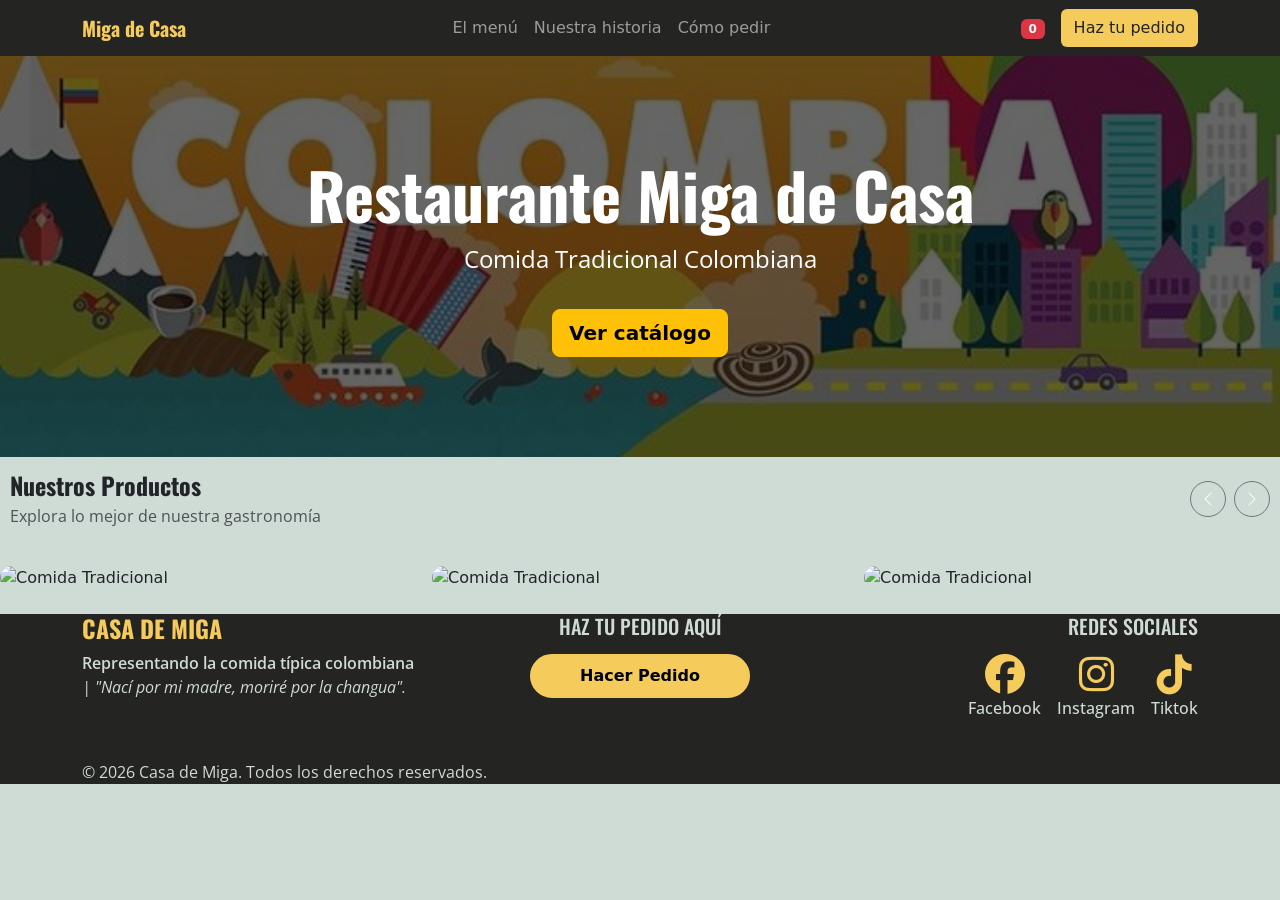
==== HTML/index.html @ 8829f03d "Nav Bar en Index" ====
<!doctype html>
<html lang="es">

<head>
  <meta charset="UTF-8" />
  <meta name="viewport" content="width=device-width, initial-scale=1.0" />
  <title>Inicio</title>
  <link rel="preconnect" href="https://fonts.googleapis.com" />
  <link rel="preconnect" href="https://fonts.gstatic.com" crossorigin />
  <link
    href="https://fonts.googleapis.com/css2?family=Open+Sans:ital,wght@0,300..800;1,300..800&family=Oswald:wght@200..700&display=swap"
    rel="stylesheet" />
  <link href="https://cdn.jsdelivr.net/npm/bootstrap@5.3.8/dist/css/bootstrap.min.css" rel="stylesheet"
    integrity="sha384-sRIl4kxILFvY47J16cr9ZwB07vP4J8+LH7qKQnuqkuIAvNWLzeN8tE5YBujZqJLB" crossorigin="anonymous" />
  <link rel="stylesheet" href="../CSS/styles.css" />
  <link rel="stylesheet" href="https://cdnjs.cloudflare.com/ajax/libs/font-awesome/6.5.1/css/all.min.css" />
</head>

<body>

  <nav class="navbar navbar-expand-lg navbar-dark" style="background-color: var(--primary);">
    <div class="container">

      <!-- LOGO: nombre de la tienda, lleva a la página de inicio -->
      <a class="navbar-brand fw-bold" href="index.html" style="font-family: var(--font-title); color: var(--accent);">
        Miga de Casa
      </a>

      <!-- BOTÓN abre o cierra el menú -->
      <button class="navbar-toggler" type="button" data-bs-toggle="collapse" data-bs-target="#menuPrincipal"
        aria-controls="menuPrincipal" aria-expanded="false" aria-label="Abrir menú">
        <span class="navbar-toggler-icon"></span>
      </button>

      <!-- MENÚ: el id debe coincidir con data-bs-target del botón -->
      <div class="collapse navbar-collapse" id="menuPrincipal">

        <!-- Enlaces a las páginas del sitio -->
        <ul class="navbar-nav mx-auto">
          <li class="nav-item"><a class="nav-link text-nowrap" href="catalogo.html">El menú</a></li>
          <li class="nav-item"><a class="nav-link text-nowrap" href="sobre_nosotros.html">Nuestra historia</a></li>
          <li class="nav-item"><a class="nav-link text-nowrap" href="contacto.html">Cómo pedir</a></li>
        </ul>

        <!-- CARRITO: ícono con contador de productos -->
        <a href="#carrito" class="nav-link position-relative">
          <i class="bi bi-cart3"></i>
          <span id="contadorCarrito" class="badge bg-danger">0</span>
        </a>

        <!-- BOTÓN PRINCIPAL: lleva al catálogo para pedir -->
        <a href="catalogo.html" class="btn text-nowrap ms-lg-3"
          style="background-color: var(--accent); color: var(--primary);">
          Haz tu pedido
        </a>

      </div>
    </div>
  </nav>

  <!-- BANNER INICIO -->
  <div class="hero-banner text-center">
    <div class="container">
      <h1 class="display-3 fw-bold">Restaurante Miga de Casa</h1>
      <p class="fs-4">Comida Tradicional Colombiana</p>
      <button class="btn btn-warning btn-lg mt-3 fw-semibold">Ver catálogo</button>
    </div>
  </div>
  <div>
    <!-- Abaajo del Banner / Carrusel de Productos -->
    <div id="carouselProductos" class="carousel slide mb-4" data-bs-ride="carousel">

      <!-- Encabezado con Título y Botones de Control -->
      <div class="info-prev mb-4 d-flex justify-content-between align-items-center">
        <div>
          <h4 class="fw-bold mb-1">Nuestros Productos</h4>
          <p class="text-muted mb-0">Explora lo mejor de nuestra gastronomía</p>
        </div>

        <!-- Controles del Carrusel -->
        <div class="d-flex gap-2">
          <button
            class="btn btn-outline-secondary btn-sm rounded-circle d-flex align-items-center justify-content-center"
            type="button" data-bs-target="#carouselProductos" data-bs-slide="prev" style="width: 36px; height: 36px;">
            <span class="carousel-control-prev-icon d-inline-block" style="width: 1rem; height: 1rem;"
              aria-hidden="true"></span>
            <span class="visually-hidden">Anterior</span>
          </button>
          <button
            class="btn btn-outline-secondary btn-sm rounded-circle d-flex align-items-center justify-content-center"
            type="button" data-bs-target="#carouselProductos" data-bs-slide="next" style="width: 36px; height: 36px;">
            <span class="carousel-control-next-icon d-inline-block" style="width: 1rem; height: 1rem;"
              aria-hidden="true"></span>
            <span class="visually-hidden">Siguiente</span>
          </button>
        </div>
      </div>

      <!-- Diapositivas del Carrusel -->
      <div class="carousel-inner">
        <!-- DIAPOSITIVA 1 (Tus 3 imágenes en fila) -->
        <div class="carousel-item active">
          <div class="row g-3">
            <div class="col-12 col-md-4">
              <img src="https://i.pinimg.com/1200x/7c/d2/1a/7cd21a7cf9b8e4e8664459e4ea5501f2.jpg"
                class="img-fluid rounded-4 object-fit-cover w-100" style="height: 250px;" alt="Comida Tradicional">
            </div>
            <div class="col-12 col-md-4">
              <img src="https://i.pinimg.com/736x/12/fe/02/12fe024ef49506d1e2f571867372f036.jpg"
                class="img-fluid rounded-4 object-fit-cover w-100" style="height: 250px;" alt="Comida Tradicional">
            </div>
            <div class="col-12 col-md-4">
              <img src="https://i.pinimg.com/736x/f6/c7/f5/f6c7f5e4e897ce2d7b114977f945e8fa.jpg"
                class="img-fluid rounded-4 object-fit-cover w-100" style="height: 250px;" alt="Comida Tradicional">
            </div>
          </div>
        </div>

        <!-- DIAPOSITIVA 2 (Agrega aquí más imágenes si lo deseas) -->
        <div class="carousel-item">
          <div class="row g-3">
            <div class="col-12 col-md-4">
              <img src="https://i.pinimg.com/736x/f6/c7/f5/f6c7f5e4e897ce2d7b114977f945e8fa.jpg"
                class="img-fluid rounded-4 object-fit-cover w-100" style="height: 250px;" alt="Comida Tradicional">
            </div>
            <div class="col-12 col-md-4">
              <img src="https://i.pinimg.com/1200x/7c/d2/1a/7cd21a7cf9b8e4e8664459e4ea5501f2.jpg"
                class="img-fluid rounded-4 object-fit-cover w-100" style="height: 250px;" alt="Comida Tradicional">
            </div>
            <div class="col-12 col-md-4">
              <img src="https://i.pinimg.com/736x/12/fe/02/12fe024ef49506d1e2f571867372f036.jpg"
                class="img-fluid rounded-4 object-fit-cover w-100" style="height: 250px;" alt="Comida Tradicional">
            </div>
          </div>
        </div>

      </div>
    </div>
    <!--Footer-->
    <footer>
      <div class="container mt-4">
        <!--Marca info-->
        <div class="row">
          <div class="col-12 col-md-4 mb-3 mb-md-0">
            <a href="/HTML/index.html" class="text-decoration-none d-inline-block">
              <h4 class="fw-bolder accent">CASA DE MIGA</h4>
            </a>
            <p class="mb-0 fw-semibold">
              Representando la comida típica colombiana
            </p>
            <p><i>| "Nací por mi madre, moriré por la changua".</i></p>
          </div>
          <!--CTA-->
          <div class="col-12 col-md-4 d-flex flex-column align-items-center gap-3 mb-2">
            <h5 class="text-center mb-0">HAZ TU PEDIDO AQUÍ</h5>
            <a href="/HTML/catalogo.html" class="btn btn-primary rounded-5 accent-container fw-bolder px-5 py-2">
              Hacer Pedido
            </a>
          </div>
          <!--Redes-->
          <div class="col-12 col-md-4 d-flex flex-column align-items-start align-items-md-end gap-2">
            <h5>REDES SOCIALES</h5>
            <ul class="list-unstyled d-flex justify-content-md-end gap-3 m-0">
              <li class="text-center">
                <a href="https://www.facebook.com/" class="text-decoration-none d-inline-block">
                  <i class="fa-brands fa-facebook fs-1 accent"></i>
                  <p class="fw-medium">Facebook</p>
                </a>
              </li>
              <li class="text-center">
                <a href="https://www.instagram.com/" class="text-decoration-none d-inline-block">
                  <i class="fa-brands fa-instagram fs-1 accent"></i>
                  <p class="fw-medium">Instagram</p>
                </a>
              </li>
              <li class="text-center">
                <a href="https://www.tiktok.com/" class="text-decoration-none d-inline-block">
                  <i class="fa-brands fa-tiktok fs-1 accent"></i>
                  <p class="fw-medium">Tiktok</p>
                </a>
              </li>
            </ul>
          </div>
        </div>
      </div>
      <!--Copy-->
      <div class="container mt-4 mb-2">
        <div class="row">
          <div class="col-12 text-center text-md-start">
            <p class="mb-0">
              &copy; 2026 Casa de Miga. Todos los derechos reservados.
            </p>
          </div>
        </div>
      </div>
    </footer>

    <script src="https://cdn.jsdelivr.net/npm/bootstrap@5.3.8/dist/js/bootstrap.bundle.min.js"
      integrity="sha384-FKyoEForCGlyvwx9Hj09JcYn3nv7wiPVlz7YYwJrWVcXK/BmnVDxM+D2scQbITxI"
      crossorigin="anonymous"></script>
    <script src="../JS/app.js"></script>
</body>

</html>
---- CSS/styles.css ----
:root {
  --bg: #cfdbd5;
  --primary: #242423;
  --secundary: #333533;
  --accent: #f5cb5c;
  --font-title: "Oswald", sans-serif;
  --font-text: "Open Sans", sans-serif;
}

body {
  background-color: var(--bg);
  box-sizing: border-box;
  padding: 0;
  margin: 0;
}

p {
  font-family: var(--font-text);
}

h1,
h2,
h3,
h4,
h5,
h6 {
  font-family: var(--font-title);
}

/*INDEX*/
/*banner-hero*/
.hero-banner {
    background: linear-gradient(rgba(0, 0, 0, 0.6), rgba(0, 0, 0, 0.6)), 
                url('../ASSETS/IMG/COLOMBIA.jpg') center/cover no-repeat;
    color: white;
    padding: 100px 0;
  }

  /*Abajo del banner*/

  .info-prev{
    display: flex;
    justify-content: center;
    align-items: center;
    padding: 14px 10px;
  }

footer {
  background-color: var(--primary);
}

footer p,
footer h4,
footer h5 {
  color: var(--bg);
}

.accent {
  color: var(--accent);
}

.btn-primary {
  background-color: var(--accent);
  border: solid 2px var(--accent);
  color: #000000; /* Asumiendo que tu acento es amarillo, el texto negro da contraste */
  transition: all 0.3s ease;
}

.btn-primary:hover {
  background-color: transparent; 
  border-color: var(--accent); 
  color: var(--accent); 
}

footer a {
  transition: all 0.3s ease;
}

footer a:hover {
  transform: scale(1.15);
}

footer a:hover p {
  color: var(--accent);
}

footer h5 {
  transition: all 0.3s ease;
}
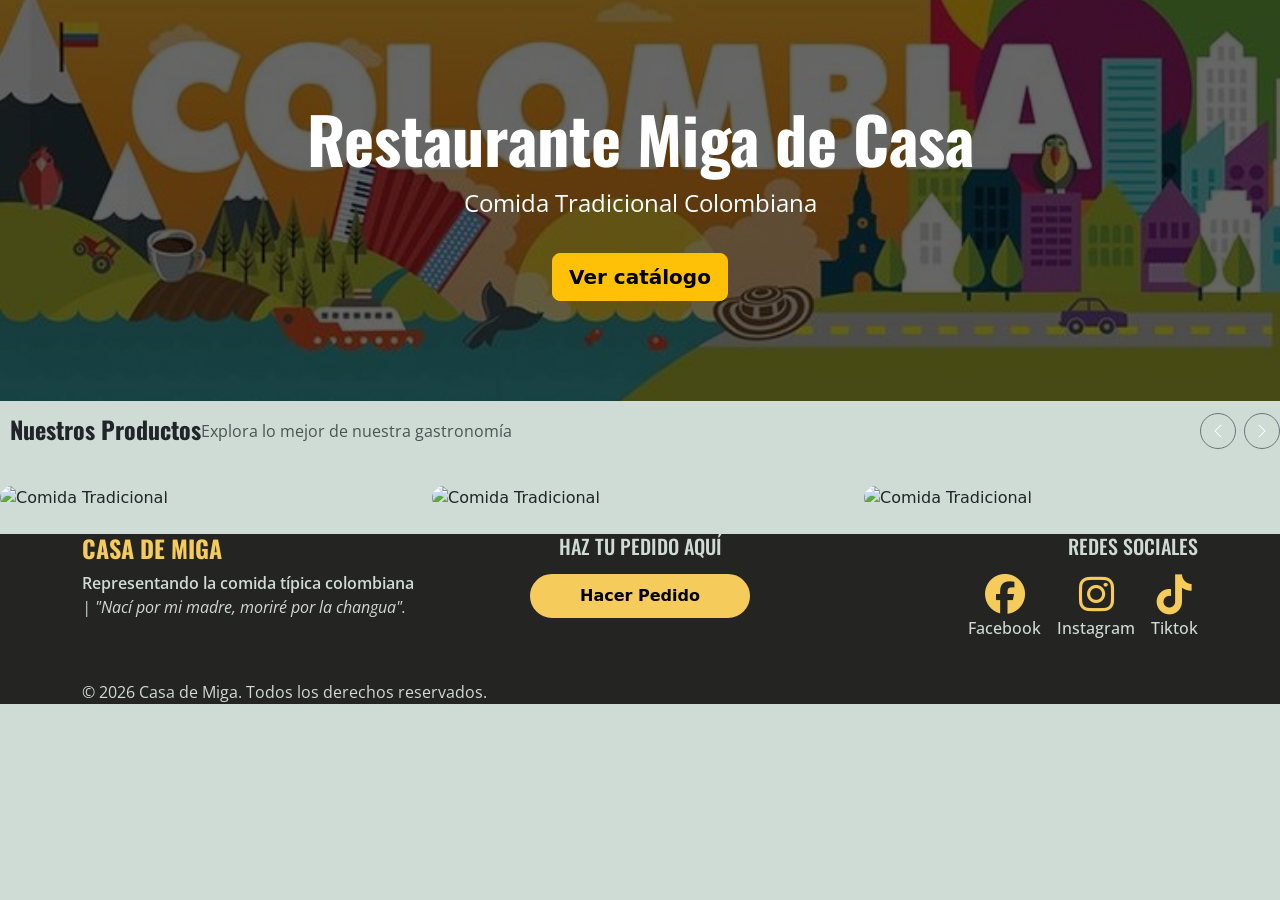
==== commit 77bf9cf3: "Cambios en el carrousel" ====
--- a/HTML/index.html
+++ b/HTML/index.html
@@ -18,61 +18,22 @@
 
 <body>
 
-  <nav class="navbar navbar-expand-lg navbar-dark" style="background-color: var(--primary);">
-    <div class="container">
 
-      <!-- LOGO: nombre de la tienda, lleva a la página de inicio -->
-      <a class="navbar-brand fw-bold" href="index.html" style="font-family: var(--font-title); color: var(--accent);">
-        Miga de Casa
-      </a>
-
-      <!-- BOTÓN abre o cierra el menú -->
-      <button class="navbar-toggler" type="button" data-bs-toggle="collapse" data-bs-target="#menuPrincipal"
-        aria-controls="menuPrincipal" aria-expanded="false" aria-label="Abrir menú">
-        <span class="navbar-toggler-icon"></span>
-      </button>
-
-      <!-- MENÚ: el id debe coincidir con data-bs-target del botón -->
-      <div class="collapse navbar-collapse" id="menuPrincipal">
-
-        <!-- Enlaces a las páginas del sitio -->
-        <ul class="navbar-nav mx-auto">
-          <li class="nav-item"><a class="nav-link text-nowrap" href="catalogo.html">El menú</a></li>
-          <li class="nav-item"><a class="nav-link text-nowrap" href="sobre_nosotros.html">Nuestra historia</a></li>
-          <li class="nav-item"><a class="nav-link text-nowrap" href="contacto.html">Cómo pedir</a></li>
-        </ul>
-
-        <!-- CARRITO: ícono con contador de productos -->
-        <a href="#carrito" class="nav-link position-relative">
-          <i class="bi bi-cart3"></i>
-          <span id="contadorCarrito" class="badge bg-danger">0</span>
-        </a>
-
-        <!-- BOTÓN PRINCIPAL: lleva al catálogo para pedir -->
-        <a href="catalogo.html" class="btn text-nowrap ms-lg-3"
-          style="background-color: var(--accent); color: var(--primary);">
-          Haz tu pedido
-        </a>
-
-      </div>
-    </div>
-  </nav>
 
   <!-- BANNER INICIO -->
   <div class="hero-banner text-center">
     <div class="container">
       <h1 class="display-3 fw-bold">Restaurante Miga de Casa</h1>
       <p class="fs-4">Comida Tradicional Colombiana</p>
-      <button class="btn btn-warning btn-lg mt-3 fw-semibold">Ver catálogo</button>
+      <a href="../HTML/catalogo.html"><button class="btn btn-warning btn-lg mt-3 fw-semibold">Ver catálogo</button></a>
     </div>
   </div>
   <div>
     <!-- Abaajo del Banner / Carrusel de Productos -->
     <div id="carouselProductos" class="carousel slide mb-4" data-bs-ride="carousel">
-
       <!-- Encabezado con Título y Botones de Control -->
-      <div class="info-prev mb-4 d-flex justify-content-between align-items-center">
-        <div>
+      <div class="mb-4 d-flex justify-content-between align-items-center">
+        <div class="info-prev">
           <h4 class="fw-bold mb-1">Nuestros Productos</h4>
           <p class="text-muted mb-0">Explora lo mejor de nuestra gastronomía</p>
         </div>
@@ -98,7 +59,7 @@
 
       <!-- Diapositivas del Carrusel -->
       <div class="carousel-inner">
-        <!-- DIAPOSITIVA 1 (Tus 3 imágenes en fila) -->
+        <!-- DIAPOSITIVA 1 -->
         <div class="carousel-item active">
           <div class="row g-3">
             <div class="col-12 col-md-4">
@@ -116,19 +77,19 @@
           </div>
         </div>
 
-        <!-- DIAPOSITIVA 2 (Agrega aquí más imágenes si lo deseas) -->
+        <!-- DIAPOSITIVA 2 -->
         <div class="carousel-item">
           <div class="row g-3">
             <div class="col-12 col-md-4">
-              <img src="https://i.pinimg.com/736x/f6/c7/f5/f6c7f5e4e897ce2d7b114977f945e8fa.jpg"
+              <img src="https://i.pinimg.com/736x/8c/df/73/8cdf738210b2f9b83adcfbd73cdb3d03.jpg"
                 class="img-fluid rounded-4 object-fit-cover w-100" style="height: 250px;" alt="Comida Tradicional">
             </div>
             <div class="col-12 col-md-4">
-              <img src="https://i.pinimg.com/1200x/7c/d2/1a/7cd21a7cf9b8e4e8664459e4ea5501f2.jpg"
+              <img src="https://i.pinimg.com/1200x/fd/3d/04/fd3d04b5fb0e3145aecb50171f872d9c.jpg"
                 class="img-fluid rounded-4 object-fit-cover w-100" style="height: 250px;" alt="Comida Tradicional">
             </div>
             <div class="col-12 col-md-4">
-              <img src="https://i.pinimg.com/736x/12/fe/02/12fe024ef49506d1e2f571867372f036.jpg"
+              <img src="https://i.pinimg.com/1200x/52/f0/4a/52f04a1ce1994f344f2093cbe9a18a43.jpg"
                 class="img-fluid rounded-4 object-fit-cover w-100" style="height: 250px;" alt="Comida Tradicional">
             </div>
           </div>
@@ -136,6 +97,7 @@
 
       </div>
     </div>
+
     <!--Footer-->
     <footer>
       <div class="container mt-4">
--- a/CSS/styles.css
+++ b/CSS/styles.css
@@ -30,20 +30,20 @@
 /*INDEX*/
 /*banner-hero*/
 .hero-banner {
-    background: linear-gradient(rgba(0, 0, 0, 0.6), rgba(0, 0, 0, 0.6)), 
-                url('../ASSETS/IMG/COLOMBIA.jpg') center/cover no-repeat;
-    color: white;
-    padding: 100px 0;
-  }
+  background: linear-gradient(rgba(0, 0, 0, 0.6), rgba(0, 0, 0, 0.6)),
+    url('../ASSETS/IMG/COLOMBIA.jpg') center/cover no-repeat;
+  color: white;
+  padding: 100px 0;
+}
 
-  /*Abajo del banner*/
+/*Abajo del banner*/
+.info-prev {
+  display: flex;
+  justify-content: center;
+  align-items: center;
+  padding: 14px 10px;
+}
 
-  .info-prev{
-    display: flex;
-    justify-content: center;
-    align-items: center;
-    padding: 14px 10px;
-  }
 
 footer {
   background-color: var(--primary);
@@ -62,14 +62,15 @@
 .btn-primary {
   background-color: var(--accent);
   border: solid 2px var(--accent);
-  color: #000000; /* Asumiendo que tu acento es amarillo, el texto negro da contraste */
+  color: #000000;
+  /* Asumiendo que tu acento es amarillo, el texto negro da contraste */
   transition: all 0.3s ease;
 }
 
 .btn-primary:hover {
-  background-color: transparent; 
-  border-color: var(--accent); 
-  color: var(--accent); 
+  background-color: transparent;
+  border-color: var(--accent);
+  color: var(--accent);
 }
 
 footer a {
@@ -86,5 +87,4 @@
 
 footer h5 {
   transition: all 0.3s ease;
-}
-
+}
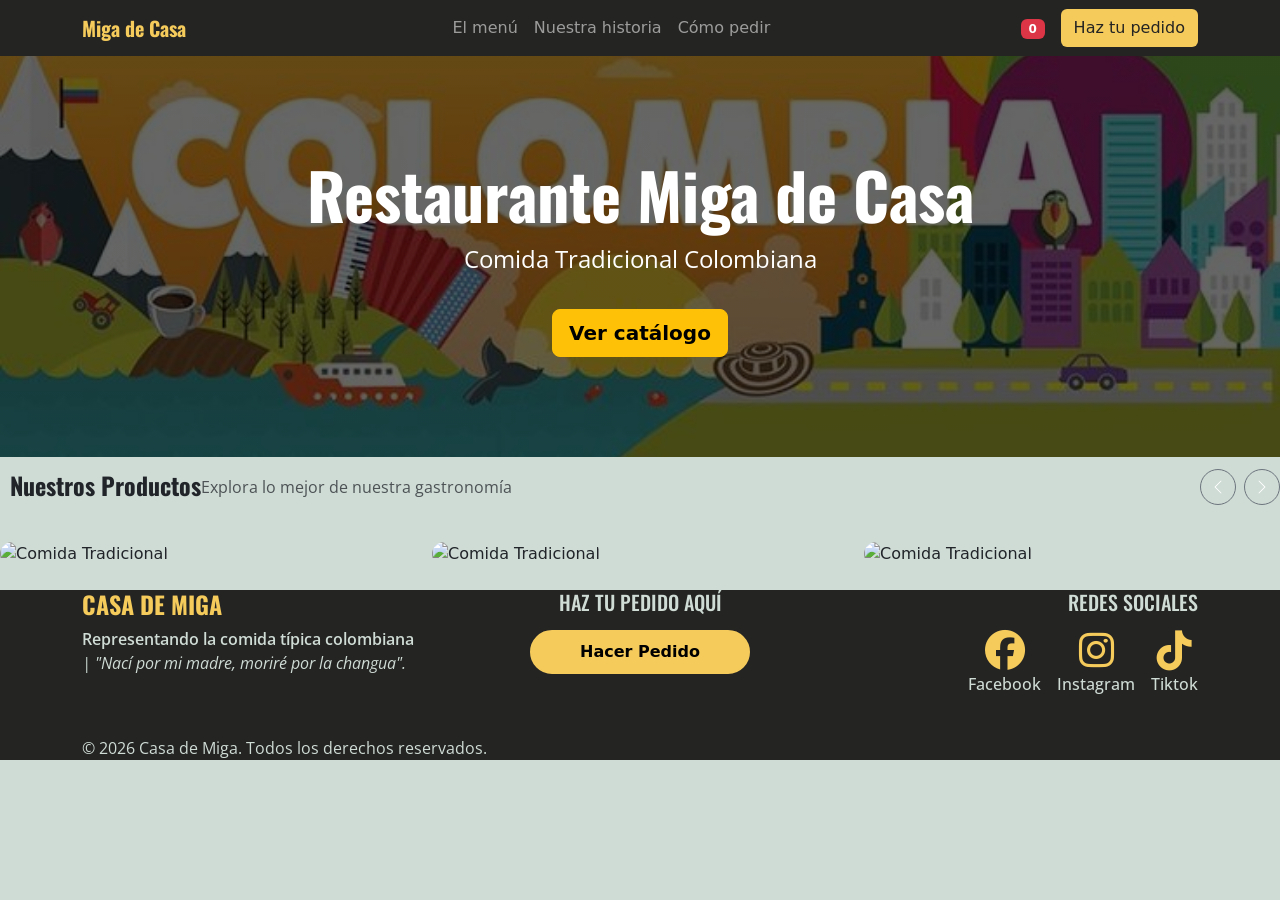
==== commit e73fe9b7: "Merge branch 'main' into Natalia" ====
--- a/HTML/index.html
+++ b/HTML/index.html
@@ -17,6 +17,47 @@
 </head>
 
 <body>
+
+  <nav class="navbar navbar-expand-lg navbar-dark" style="background-color: var(--primary);">
+    <div class="container">
+
+      <!-- LOGO: nombre de la tienda, lleva a la página de inicio -->
+      <a class="navbar-brand fw-bold" href="index.html" style="font-family: var(--font-title); color: var(--accent);">
+        Miga de Casa
+      </a>
+
+      <!-- BOTÓN abre o cierra el menú -->
+      <button class="navbar-toggler" type="button" data-bs-toggle="collapse" data-bs-target="#menuPrincipal"
+        aria-controls="menuPrincipal" aria-expanded="false" aria-label="Abrir menú">
+        <span class="navbar-toggler-icon"></span>
+      </button>
+
+      <!-- MENÚ: el id debe coincidir con data-bs-target del botón -->
+      <div class="collapse navbar-collapse" id="menuPrincipal">
+
+        <!-- Enlaces a las páginas del sitio -->
+        <ul class="navbar-nav mx-auto">
+          <li class="nav-item"><a class="nav-link text-nowrap" href="catalogo.html">El menú</a></li>
+          <li class="nav-item"><a class="nav-link text-nowrap" href="sobre_nosotros.html">Nuestra historia</a></li>
+          <li class="nav-item"><a class="nav-link text-nowrap" href="contacto.html">Cómo pedir</a></li>
+        </ul>
+
+        <!-- CARRITO: ícono con contador de productos -->
+        <a href="#carrito" class="nav-link position-relative">
+          <i class="bi bi-cart3"></i>
+          <span id="contadorCarrito" class="badge bg-danger">0</span>
+        </a>
+
+        <!-- BOTÓN PRINCIPAL: lleva al catálogo para pedir -->
+        <a href="catalogo.html" class="btn text-nowrap ms-lg-3"
+          style="background-color: var(--accent); color: var(--primary);">
+          Haz tu pedido
+        </a>
+
+      </div>
+    </div>
+  </nav>
+
 
 
 
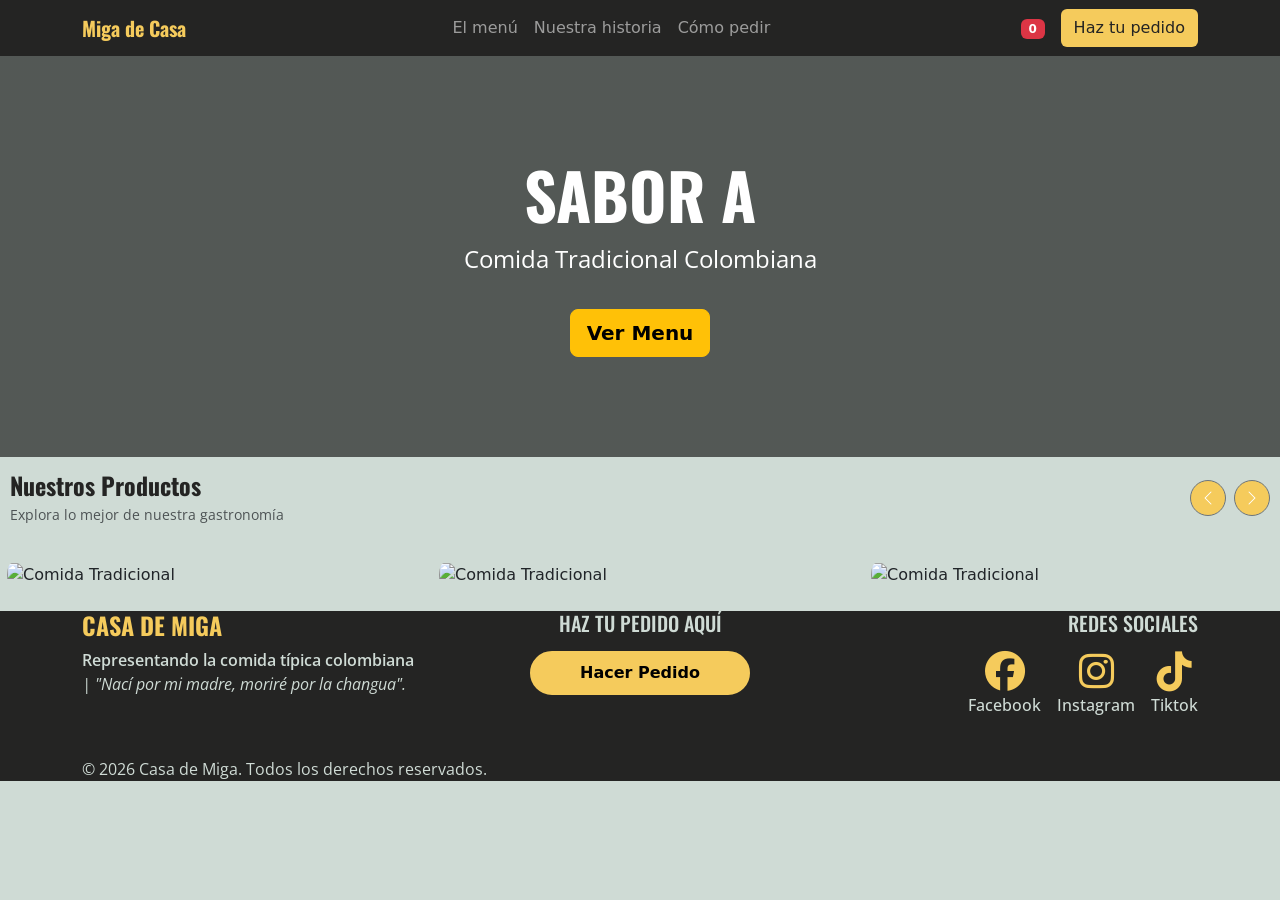
==== commit 45d53220: "Index terminado" ====
--- a/HTML/index.html
+++ b/HTML/index.html
@@ -58,150 +58,144 @@
     </div>
   </nav>
 
-
-
-
   <!-- BANNER INICIO -->
   <div class="hero-banner text-center">
     <div class="container">
-      <h1 class="display-3 fw-bold">Restaurante Miga de Casa</h1>
-      <p class="fs-4">Comida Tradicional Colombiana</p>
-      <a href="../HTML/catalogo.html"><button class="btn btn-warning btn-lg mt-3 fw-semibold">Ver catálogo</button></a>
+      <h1 class="display-3 fw-bold titulo-sabor">SABOR A</h1>
+      <p class="fs-4 subtitulo-sabor">Comida Tradicional Colombiana</p>
+      <a href="../HTML/catalogo.html"><button class="btn btn-warning btn-lg mt-3 fw-semibold">Ver Menu</button></a>
     </div>
   </div>
-  <div>
-    <!-- Abaajo del Banner / Carrusel de Productos -->
-    <div id="carouselProductos" class="carousel slide mb-4" data-bs-ride="carousel">
-      <!-- Encabezado con Título y Botones de Control -->
-      <div class="mb-4 d-flex justify-content-between align-items-center">
-        <div class="info-prev">
-          <h4 class="fw-bold mb-1">Nuestros Productos</h4>
-          <p class="text-muted mb-0">Explora lo mejor de nuestra gastronomía</p>
-        </div>
-
-        <!-- Controles del Carrusel -->
-        <div class="d-flex gap-2">
-          <button
-            class="btn btn-outline-secondary btn-sm rounded-circle d-flex align-items-center justify-content-center"
-            type="button" data-bs-target="#carouselProductos" data-bs-slide="prev" style="width: 36px; height: 36px;">
-            <span class="carousel-control-prev-icon d-inline-block" style="width: 1rem; height: 1rem;"
-              aria-hidden="true"></span>
-            <span class="visually-hidden">Anterior</span>
-          </button>
-          <button
-            class="btn btn-outline-secondary btn-sm rounded-circle d-flex align-items-center justify-content-center"
-            type="button" data-bs-target="#carouselProductos" data-bs-slide="next" style="width: 36px; height: 36px;">
-            <span class="carousel-control-next-icon d-inline-block" style="width: 1rem; height: 1rem;"
-              aria-hidden="true"></span>
-            <span class="visually-hidden">Siguiente</span>
-          </button>
-        </div>
-      </div>
-
-      <!-- Diapositivas del Carrusel -->
-      <div class="carousel-inner">
-        <!-- DIAPOSITIVA 1 -->
-        <div class="carousel-item active">
-          <div class="row g-3">
-            <div class="col-12 col-md-4">
-              <img src="https://i.pinimg.com/1200x/7c/d2/1a/7cd21a7cf9b8e4e8664459e4ea5501f2.jpg"
-                class="img-fluid rounded-4 object-fit-cover w-100" style="height: 250px;" alt="Comida Tradicional">
-            </div>
-            <div class="col-12 col-md-4">
-              <img src="https://i.pinimg.com/736x/12/fe/02/12fe024ef49506d1e2f571867372f036.jpg"
-                class="img-fluid rounded-4 object-fit-cover w-100" style="height: 250px;" alt="Comida Tradicional">
-            </div>
-            <div class="col-12 col-md-4">
-              <img src="https://i.pinimg.com/736x/f6/c7/f5/f6c7f5e4e897ce2d7b114977f945e8fa.jpg"
-                class="img-fluid rounded-4 object-fit-cover w-100" style="height: 250px;" alt="Comida Tradicional">
-            </div>
-          </div>
-        </div>
-
-        <!-- DIAPOSITIVA 2 -->
-        <div class="carousel-item">
-          <div class="row g-3">
-            <div class="col-12 col-md-4">
-              <img src="https://i.pinimg.com/736x/8c/df/73/8cdf738210b2f9b83adcfbd73cdb3d03.jpg"
-                class="img-fluid rounded-4 object-fit-cover w-100" style="height: 250px;" alt="Comida Tradicional">
-            </div>
-            <div class="col-12 col-md-4">
-              <img src="https://i.pinimg.com/1200x/fd/3d/04/fd3d04b5fb0e3145aecb50171f872d9c.jpg"
-                class="img-fluid rounded-4 object-fit-cover w-100" style="height: 250px;" alt="Comida Tradicional">
-            </div>
-            <div class="col-12 col-md-4">
-              <img src="https://i.pinimg.com/1200x/52/f0/4a/52f04a1ce1994f344f2093cbe9a18a43.jpg"
-                class="img-fluid rounded-4 object-fit-cover w-100" style="height: 250px;" alt="Comida Tradicional">
-            </div>
-          </div>
-        </div>
-
-      </div>
-    </div>
-
-    <!--Footer-->
-    <footer>
-      <div class="container mt-4">
-        <!--Marca info-->
-        <div class="row">
-          <div class="col-12 col-md-4 mb-3 mb-md-0">
-            <a href="/HTML/index.html" class="text-decoration-none d-inline-block">
-              <h4 class="fw-bolder accent">CASA DE MIGA</h4>
-            </a>
-            <p class="mb-0 fw-semibold">
-              Representando la comida típica colombiana
-            </p>
-            <p><i>| "Nací por mi madre, moriré por la changua".</i></p>
-          </div>
-          <!--CTA-->
-          <div class="col-12 col-md-4 d-flex flex-column align-items-center gap-3 mb-2">
-            <h5 class="text-center mb-0">HAZ TU PEDIDO AQUÍ</h5>
-            <a href="/HTML/catalogo.html" class="btn btn-primary rounded-5 accent-container fw-bolder px-5 py-2">
-              Hacer Pedido
-            </a>
-          </div>
-          <!--Redes-->
-          <div class="col-12 col-md-4 d-flex flex-column align-items-start align-items-md-end gap-2">
-            <h5>REDES SOCIALES</h5>
-            <ul class="list-unstyled d-flex justify-content-md-end gap-3 m-0">
-              <li class="text-center">
-                <a href="https://www.facebook.com/" class="text-decoration-none d-inline-block">
-                  <i class="fa-brands fa-facebook fs-1 accent"></i>
-                  <p class="fw-medium">Facebook</p>
-                </a>
-              </li>
-              <li class="text-center">
-                <a href="https://www.instagram.com/" class="text-decoration-none d-inline-block">
-                  <i class="fa-brands fa-instagram fs-1 accent"></i>
-                  <p class="fw-medium">Instagram</p>
-                </a>
-              </li>
-              <li class="text-center">
-                <a href="https://www.tiktok.com/" class="text-decoration-none d-inline-block">
-                  <i class="fa-brands fa-tiktok fs-1 accent"></i>
-                  <p class="fw-medium">Tiktok</p>
-                </a>
-              </li>
-            </ul>
-          </div>
-        </div>
-      </div>
-      <!--Copy-->
-      <div class="container mt-4 mb-2">
-        <div class="row">
-          <div class="col-12 text-center text-md-start">
-            <p class="mb-0">
-              &copy; 2026 Casa de Miga. Todos los derechos reservados.
-            </p>
-          </div>
-        </div>
-      </div>
-    </footer>
-
-    <script src="https://cdn.jsdelivr.net/npm/bootstrap@5.3.8/dist/js/bootstrap.bundle.min.js"
-      integrity="sha384-FKyoEForCGlyvwx9Hj09JcYn3nv7wiPVlz7YYwJrWVcXK/BmnVDxM+D2scQbITxI"
-      crossorigin="anonymous"></script>
-    <script src="../JS/app.js"></script>
+
+  <!-- Abaajo del Banner / Carrusel de Productos -->
+  <div id="carouselProductos" class="carousel slide mb-4" data-bs-ride="carousel">
+    <!-- Encabezado con Título y Botones de Control -->
+    <div class="info-prev mb-4 d-flex justify-content-between align-items-center">
+      <div>
+        <h4 class="fw-bold mb-1">Nuestros Productos</h4>
+        <p class="text-muted small mb-0">Explora lo mejor de nuestra gastronomía</p>
+      </div>
+
+      <!-- Controles del Carrusel -->
+      <div class="d-flex gap-2">
+        <button class="btn btn-outline-secondary btn-sm rounded-circle d-flex align-items-center justify-content-center btn-carrusel"
+          type="button" data-bs-target="#carouselProductos" data-bs-slide="prev" style="width: 36px; height: 36px;">
+          <span class="carousel-control-prev-icon d-inline-block btn-icon" style="width: 1rem; height: 1rem;"
+            aria-hidden="true"></span>
+          <span class="visually-hidden">Anterior</span>
+        </button>
+        <button class="btn btn-outline-secondary btn-sm rounded-circle d-flex align-items-center justify-content-center btn-carrusel"
+          type="button" data-bs-target="#carouselProductos" data-bs-slide="next" style="width: 36px; height: 36px;">
+          <span class="carousel-control-next-icon d-inline-block" style="width: 1rem; height: 1rem;"
+            aria-hidden="true"></span>
+          <span class="visually-hidden">Siguiente</span>
+        </button>
+      </div>
+    </div>
+
+    <!-- Diapositivas del Carrusel -->
+    <div class="carousel-inner">
+      <!-- DIAPOSITIVA 1 -->
+      <div class="carousel-item active">
+        <div class="row g-3 img-carrusel">
+          <div class="col-12 col-md-4 ">
+            <img src="https://i.pinimg.com/1200x/7c/d2/1a/7cd21a7cf9b8e4e8664459e4ea5501f2.jpg"
+              class="img-fluid rounded-4 object-fit-cover w-100 img-carrusel-comida" style="height: 250px;" alt="Comida Tradicional">
+          </div>
+          <div class="col-12 col-md-4">
+            <img src="https://i.pinimg.com/736x/12/fe/02/12fe024ef49506d1e2f571867372f036.jpg"
+              class="img-fluid rounded-4 object-fit-cover w-100 img-carrusel-comida" style="height: 250px;" alt="Comida Tradicional">
+          </div>
+          <div class="col-12 col-md-4">
+            <img src="https://i.pinimg.com/736x/f6/c7/f5/f6c7f5e4e897ce2d7b114977f945e8fa.jpg"
+              class="img-fluid rounded-4 object-fit-cover w-100 img-carrusel-comida" style="height: 250px;" alt="Comida Tradicional">
+          </div>
+        </div>
+      </div>
+
+      <!-- DIAPOSITIVA 2 -->
+      <div class="carousel-item">
+        <div class="row g-3 img-carrusel">
+          <div class="col-12 col-md-4">
+            <img src="https://i.pinimg.com/736x/8c/df/73/8cdf738210b2f9b83adcfbd73cdb3d03.jpg"
+              class="img-fluid rounded-4 object-fit-cover w-100 img-carrusel-comida" style="height: 250px;" alt="Comida Tradicional">
+          </div>
+          <div class="col-12 col-md-4">
+            <img src="https://i.pinimg.com/1200x/fd/3d/04/fd3d04b5fb0e3145aecb50171f872d9c.jpg"
+              class="img-fluid rounded-4 object-fit-cover w-100 img-carrusel-comida" style="height: 250px;" alt="Comida Tradicional">
+          </div>
+          <div class="col-12 col-md-4">
+            <img src="https://i.pinimg.com/1200x/52/f0/4a/52f04a1ce1994f344f2093cbe9a18a43.jpg"
+              class="img-fluid rounded-4 object-fit-cover w-100 img-carrusel-comida" style="height: 250px;" alt="Comida Tradicional">
+          </div>
+        </div>
+      </div>
+
+    </div>
+  </div>
+
+  <!--Footer-->
+  <footer>
+    <div class="container mt-4">
+      <!--Marca info-->
+      <div class="row">
+        <div class="col-12 col-md-4 mb-3 mb-md-0">
+          <a href="/HTML/index.html" class="text-decoration-none d-inline-block">
+            <h4 class="fw-bolder accent">CASA DE MIGA</h4>
+          </a>
+          <p class="mb-0 fw-semibold">
+            Representando la comida típica colombiana
+          </p>
+          <p><i>| "Nací por mi madre, moriré por la changua".</i></p>
+        </div>
+        <!--CTA-->
+        <div class="col-12 col-md-4 d-flex flex-column align-items-center gap-3 mb-2">
+          <h5 class="text-center mb-0">HAZ TU PEDIDO AQUÍ</h5>
+          <a href="/HTML/catalogo.html" class="btn btn-primary rounded-5 accent-container fw-bolder px-5 py-2">
+            Hacer Pedido
+          </a>
+        </div>
+        <!--Redes-->
+        <div class="col-12 col-md-4 d-flex flex-column align-items-start align-items-md-end gap-2">
+          <h5>REDES SOCIALES</h5>
+          <ul class="list-unstyled d-flex justify-content-md-end gap-3 m-0">
+            <li class="text-center">
+              <a href="https://www.facebook.com/" class="text-decoration-none d-inline-block">
+                <i class="fa-brands fa-facebook fs-1 accent"></i>
+                <p class="fw-medium">Facebook</p>
+              </a>
+            </li>
+            <li class="text-center">
+              <a href="https://www.instagram.com/" class="text-decoration-none d-inline-block">
+                <i class="fa-brands fa-instagram fs-1 accent"></i>
+                <p class="fw-medium">Instagram</p>
+              </a>
+            </li>
+            <li class="text-center">
+              <a href="https://www.tiktok.com/" class="text-decoration-none d-inline-block">
+                <i class="fa-brands fa-tiktok fs-1 accent"></i>
+                <p class="fw-medium">Tiktok</p>
+              </a>
+            </li>
+          </ul>
+        </div>
+      </div>
+    </div>
+    <!--Copy-->
+    <div class="container mt-4 mb-2">
+      <div class="row">
+        <div class="col-12 text-center text-md-start">
+          <p class="mb-0">
+            &copy; 2026 Casa de Miga. Todos los derechos reservados.
+          </p>
+        </div>
+      </div>
+    </div>
+  </footer>
+  <script src="https://cdn.jsdelivr.net/npm/bootstrap@5.3.8/dist/js/bootstrap.bundle.min.js"
+    integrity="sha384-FKyoEForCGlyvwx9Hj09JcYn3nv7wiPVlz7YYwJrWVcXK/BmnVDxM+D2scQbITxI"
+    crossorigin="anonymous"></script>
+  <script src="../JS/app.js"></script>
 </body>
 
 </html>
--- a/CSS/styles.css
+++ b/CSS/styles.css
@@ -31,19 +31,35 @@
 /*banner-hero*/
 .hero-banner {
   background: linear-gradient(rgba(0, 0, 0, 0.6), rgba(0, 0, 0, 0.6)),
-    url('../ASSETS/IMG/COLOMBIA.jpg') center/cover no-repeat;
+    url('https://i.pinimg.com/1200x/2c/80/ad/2c80ad787e1e9fc1e59ca944f91ddb23.jpg') center/cover no-repeat;
   color: white;
   padding: 100px 0;
 }
 
+.titulo-sabor{
+  font-family: var(--font-title);
+}
+
+.subtitulo-sabor{
+  font-family: var(--font-text);
+}
+
 /*Abajo del banner*/
 .info-prev {
+  font-family: var(--font-title);
+  color: var(--primary);
   display: flex;
   justify-content: center;
   align-items: center;
   padding: 14px 10px;
 }
+.btn-carrusel{
+  background-color: var(--accent);
+}
 
+.img-carrusel-comida{
+  padding: 0px 7px;
+}
 
 footer {
   background-color: var(--primary);
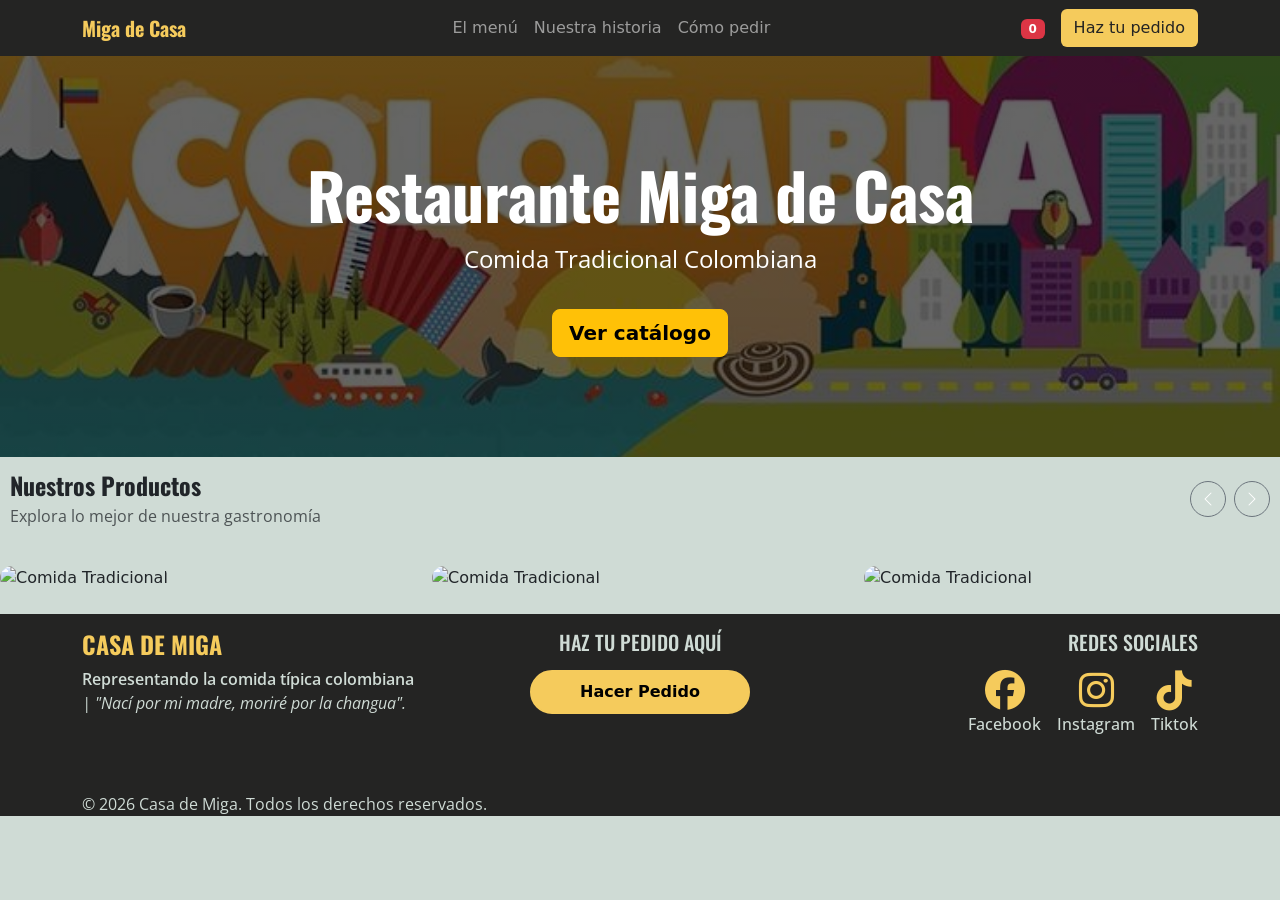
==== commit 28035e0f: "feat(contacto): add contact" ====
--- a/HTML/index.html
+++ b/HTML/index.html
@@ -61,141 +61,144 @@
   <!-- BANNER INICIO -->
   <div class="hero-banner text-center">
     <div class="container">
-      <h1 class="display-3 fw-bold titulo-sabor">SABOR A</h1>
-      <p class="fs-4 subtitulo-sabor">Comida Tradicional Colombiana</p>
-      <a href="../HTML/catalogo.html"><button class="btn btn-warning btn-lg mt-3 fw-semibold">Ver Menu</button></a>
+      <h1 class="display-3 fw-bold">Restaurante Miga de Casa</h1>
+      <p class="fs-4">Comida Tradicional Colombiana</p>
+      <button class="btn btn-warning btn-lg mt-3 fw-semibold">Ver catálogo</button>
     </div>
   </div>
-
-  <!-- Abaajo del Banner / Carrusel de Productos -->
-  <div id="carouselProductos" class="carousel slide mb-4" data-bs-ride="carousel">
-    <!-- Encabezado con Título y Botones de Control -->
-    <div class="info-prev mb-4 d-flex justify-content-between align-items-center">
-      <div>
-        <h4 class="fw-bold mb-1">Nuestros Productos</h4>
-        <p class="text-muted small mb-0">Explora lo mejor de nuestra gastronomía</p>
-      </div>
-
-      <!-- Controles del Carrusel -->
-      <div class="d-flex gap-2">
-        <button class="btn btn-outline-secondary btn-sm rounded-circle d-flex align-items-center justify-content-center btn-carrusel"
-          type="button" data-bs-target="#carouselProductos" data-bs-slide="prev" style="width: 36px; height: 36px;">
-          <span class="carousel-control-prev-icon d-inline-block btn-icon" style="width: 1rem; height: 1rem;"
-            aria-hidden="true"></span>
-          <span class="visually-hidden">Anterior</span>
-        </button>
-        <button class="btn btn-outline-secondary btn-sm rounded-circle d-flex align-items-center justify-content-center btn-carrusel"
-          type="button" data-bs-target="#carouselProductos" data-bs-slide="next" style="width: 36px; height: 36px;">
-          <span class="carousel-control-next-icon d-inline-block" style="width: 1rem; height: 1rem;"
-            aria-hidden="true"></span>
-          <span class="visually-hidden">Siguiente</span>
-        </button>
+  <div>
+    <!-- Abaajo del Banner / Carrusel de Productos -->
+    <div id="carouselProductos" class="carousel slide mb-4" data-bs-ride="carousel">
+
+      <!-- Encabezado con Título y Botones de Control -->
+      <div class="info-prev mb-4 d-flex justify-content-between align-items-center">
+        <div>
+          <h4 class="fw-bold mb-1">Nuestros Productos</h4>
+          <p class="text-muted mb-0">Explora lo mejor de nuestra gastronomía</p>
+        </div>
+
+        <!-- Controles del Carrusel -->
+        <div class="d-flex gap-2">
+          <button
+            class="btn btn-outline-secondary btn-sm rounded-circle d-flex align-items-center justify-content-center"
+            type="button" data-bs-target="#carouselProductos" data-bs-slide="prev" style="width: 36px; height: 36px;">
+            <span class="carousel-control-prev-icon d-inline-block" style="width: 1rem; height: 1rem;"
+              aria-hidden="true"></span>
+            <span class="visually-hidden">Anterior</span>
+          </button>
+          <button
+            class="btn btn-outline-secondary btn-sm rounded-circle d-flex align-items-center justify-content-center"
+            type="button" data-bs-target="#carouselProductos" data-bs-slide="next" style="width: 36px; height: 36px;">
+            <span class="carousel-control-next-icon d-inline-block" style="width: 1rem; height: 1rem;"
+              aria-hidden="true"></span>
+            <span class="visually-hidden">Siguiente</span>
+          </button>
+        </div>
+      </div>
+
+      <!-- Diapositivas del Carrusel -->
+      <div class="carousel-inner">
+        <!-- DIAPOSITIVA 1 (Tus 3 imágenes en fila) -->
+        <div class="carousel-item active">
+          <div class="row g-3">
+            <div class="col-12 col-md-4">
+              <img src="https://i.pinimg.com/1200x/7c/d2/1a/7cd21a7cf9b8e4e8664459e4ea5501f2.jpg"
+                class="img-fluid rounded-4 object-fit-cover w-100" style="height: 250px;" alt="Comida Tradicional">
+            </div>
+            <div class="col-12 col-md-4">
+              <img src="https://i.pinimg.com/736x/12/fe/02/12fe024ef49506d1e2f571867372f036.jpg"
+                class="img-fluid rounded-4 object-fit-cover w-100" style="height: 250px;" alt="Comida Tradicional">
+            </div>
+            <div class="col-12 col-md-4">
+              <img src="https://i.pinimg.com/736x/f6/c7/f5/f6c7f5e4e897ce2d7b114977f945e8fa.jpg"
+                class="img-fluid rounded-4 object-fit-cover w-100" style="height: 250px;" alt="Comida Tradicional">
+            </div>
+          </div>
+        </div>
+
+        <!-- DIAPOSITIVA 2 (Agrega aquí más imágenes si lo deseas) -->
+        <div class="carousel-item">
+          <div class="row g-3">
+            <div class="col-12 col-md-4">
+              <img src="https://i.pinimg.com/736x/f6/c7/f5/f6c7f5e4e897ce2d7b114977f945e8fa.jpg"
+                class="img-fluid rounded-4 object-fit-cover w-100" style="height: 250px;" alt="Comida Tradicional">
+            </div>
+            <div class="col-12 col-md-4">
+              <img src="https://i.pinimg.com/1200x/7c/d2/1a/7cd21a7cf9b8e4e8664459e4ea5501f2.jpg"
+                class="img-fluid rounded-4 object-fit-cover w-100" style="height: 250px;" alt="Comida Tradicional">
+            </div>
+            <div class="col-12 col-md-4">
+              <img src="https://i.pinimg.com/736x/12/fe/02/12fe024ef49506d1e2f571867372f036.jpg"
+                class="img-fluid rounded-4 object-fit-cover w-100" style="height: 250px;" alt="Comida Tradicional">
+            </div>
+          </div>
+        </div>
+
       </div>
     </div>
-
-    <!-- Diapositivas del Carrusel -->
-    <div class="carousel-inner">
-      <!-- DIAPOSITIVA 1 -->
-      <div class="carousel-item active">
-        <div class="row g-3 img-carrusel">
-          <div class="col-12 col-md-4 ">
-            <img src="https://i.pinimg.com/1200x/7c/d2/1a/7cd21a7cf9b8e4e8664459e4ea5501f2.jpg"
-              class="img-fluid rounded-4 object-fit-cover w-100 img-carrusel-comida" style="height: 250px;" alt="Comida Tradicional">
-          </div>
-          <div class="col-12 col-md-4">
-            <img src="https://i.pinimg.com/736x/12/fe/02/12fe024ef49506d1e2f571867372f036.jpg"
-              class="img-fluid rounded-4 object-fit-cover w-100 img-carrusel-comida" style="height: 250px;" alt="Comida Tradicional">
-          </div>
-          <div class="col-12 col-md-4">
-            <img src="https://i.pinimg.com/736x/f6/c7/f5/f6c7f5e4e897ce2d7b114977f945e8fa.jpg"
-              class="img-fluid rounded-4 object-fit-cover w-100 img-carrusel-comida" style="height: 250px;" alt="Comida Tradicional">
-          </div>
-        </div>
-      </div>
-
-      <!-- DIAPOSITIVA 2 -->
-      <div class="carousel-item">
-        <div class="row g-3 img-carrusel">
-          <div class="col-12 col-md-4">
-            <img src="https://i.pinimg.com/736x/8c/df/73/8cdf738210b2f9b83adcfbd73cdb3d03.jpg"
-              class="img-fluid rounded-4 object-fit-cover w-100 img-carrusel-comida" style="height: 250px;" alt="Comida Tradicional">
-          </div>
-          <div class="col-12 col-md-4">
-            <img src="https://i.pinimg.com/1200x/fd/3d/04/fd3d04b5fb0e3145aecb50171f872d9c.jpg"
-              class="img-fluid rounded-4 object-fit-cover w-100 img-carrusel-comida" style="height: 250px;" alt="Comida Tradicional">
-          </div>
-          <div class="col-12 col-md-4">
-            <img src="https://i.pinimg.com/1200x/52/f0/4a/52f04a1ce1994f344f2093cbe9a18a43.jpg"
-              class="img-fluid rounded-4 object-fit-cover w-100 img-carrusel-comida" style="height: 250px;" alt="Comida Tradicional">
-          </div>
-        </div>
-      </div>
-
-    </div>
-  </div>
-
-  <!--Footer-->
-  <footer>
-    <div class="container mt-4">
-      <!--Marca info-->
-      <div class="row">
-        <div class="col-12 col-md-4 mb-3 mb-md-0">
-          <a href="/HTML/index.html" class="text-decoration-none d-inline-block">
-            <h4 class="fw-bolder accent">CASA DE MIGA</h4>
-          </a>
-          <p class="mb-0 fw-semibold">
-            Representando la comida típica colombiana
-          </p>
-          <p><i>| "Nací por mi madre, moriré por la changua".</i></p>
-        </div>
-        <!--CTA-->
-        <div class="col-12 col-md-4 d-flex flex-column align-items-center gap-3 mb-2">
-          <h5 class="text-center mb-0">HAZ TU PEDIDO AQUÍ</h5>
-          <a href="/HTML/catalogo.html" class="btn btn-primary rounded-5 accent-container fw-bolder px-5 py-2">
-            Hacer Pedido
-          </a>
-        </div>
-        <!--Redes-->
-        <div class="col-12 col-md-4 d-flex flex-column align-items-start align-items-md-end gap-2">
-          <h5>REDES SOCIALES</h5>
-          <ul class="list-unstyled d-flex justify-content-md-end gap-3 m-0">
-            <li class="text-center">
-              <a href="https://www.facebook.com/" class="text-decoration-none d-inline-block">
-                <i class="fa-brands fa-facebook fs-1 accent"></i>
-                <p class="fw-medium">Facebook</p>
-              </a>
-            </li>
-            <li class="text-center">
-              <a href="https://www.instagram.com/" class="text-decoration-none d-inline-block">
-                <i class="fa-brands fa-instagram fs-1 accent"></i>
-                <p class="fw-medium">Instagram</p>
-              </a>
-            </li>
-            <li class="text-center">
-              <a href="https://www.tiktok.com/" class="text-decoration-none d-inline-block">
-                <i class="fa-brands fa-tiktok fs-1 accent"></i>
-                <p class="fw-medium">Tiktok</p>
-              </a>
-            </li>
-          </ul>
-        </div>
-      </div>
-    </div>
-    <!--Copy-->
-    <div class="container mt-4 mb-2">
-      <div class="row">
-        <div class="col-12 text-center text-md-start">
-          <p class="mb-0">
-            &copy; 2026 Casa de Miga. Todos los derechos reservados.
-          </p>
-        </div>
-      </div>
-    </div>
-  </footer>
-  <script src="https://cdn.jsdelivr.net/npm/bootstrap@5.3.8/dist/js/bootstrap.bundle.min.js"
-    integrity="sha384-FKyoEForCGlyvwx9Hj09JcYn3nv7wiPVlz7YYwJrWVcXK/BmnVDxM+D2scQbITxI"
-    crossorigin="anonymous"></script>
-  <script src="../JS/app.js"></script>
+    <!--Footer-->
+    <footer>
+      <div class="container mt-4 py-3">
+        <!--Marca info-->
+        <div class="row">
+          <div class="col-12 col-md-4 mb-3 mb-md-0">
+            <a href="/HTML/index.html" class="text-decoration-none d-inline-block">
+              <h4 class="fw-bolder accent">CASA DE MIGA</h4>
+            </a>
+            <p class="mb-0 fw-semibold">
+              Representando la comida típica colombiana
+            </p>
+            <p><i>| "Nací por mi madre, moriré por la changua".</i></p>
+          </div>
+          <!--CTA-->
+          <div class="col-12 col-md-4 d-flex flex-column align-items-center gap-3 mb-2">
+            <h5 class="text-center mb-0">HAZ TU PEDIDO AQUÍ</h5>
+            <a href="/HTML/catalogo.html" class="btn btn-primary rounded-5 accent-container fw-bolder px-5 py-2">
+              Hacer Pedido
+            </a>
+          </div>
+          <!--Redes-->
+          <div class="col-12 col-md-4 d-flex flex-column align-items-start align-items-md-end gap-2">
+            <h5>REDES SOCIALES</h5>
+            <ul class="list-unstyled d-flex justify-content-md-end gap-3 m-0">
+              <li class="text-center">
+                <a href="https://www.facebook.com/" class="text-decoration-none d-inline-block">
+                  <i class="fa-brands fa-facebook fs-1 accent"></i>
+                  <p class="fw-medium">Facebook</p>
+                </a>
+              </li>
+              <li class="text-center">
+                <a href="https://www.instagram.com/" class="text-decoration-none d-inline-block">
+                  <i class="fa-brands fa-instagram fs-1 accent"></i>
+                  <p class="fw-medium">Instagram</p>
+                </a>
+              </li>
+              <li class="text-center">
+                <a href="https://www.tiktok.com/" class="text-decoration-none d-inline-block">
+                  <i class="fa-brands fa-tiktok fs-1 accent"></i>
+                  <p class="fw-medium">Tiktok</p>
+                </a>
+              </li>
+            </ul>
+          </div>
+        </div>
+      </div>
+      <!--Copy-->
+      <div class="container mt-4">
+        <div class="row">
+          <div class="col-12 text-center text-md-start">
+            <p class="mb-0">
+              &copy; 2026 Casa de Miga. Todos los derechos reservados.
+            </p>
+          </div>
+        </div>
+      </div>
+    </footer>
+
+    <script src="https://cdn.jsdelivr.net/npm/bootstrap@5.3.8/dist/js/bootstrap.bundle.min.js"
+      integrity="sha384-FKyoEForCGlyvwx9Hj09JcYn3nv7wiPVlz7YYwJrWVcXK/BmnVDxM+D2scQbITxI"
+      crossorigin="anonymous"></script>
+    <script src="../JS/app.js"></script>
 </body>
 
 </html>
--- a/CSS/styles.css
+++ b/CSS/styles.css
@@ -30,39 +30,27 @@
 /*INDEX*/
 /*banner-hero*/
 .hero-banner {
-  background: linear-gradient(rgba(0, 0, 0, 0.6), rgba(0, 0, 0, 0.6)),
-    url('https://i.pinimg.com/1200x/2c/80/ad/2c80ad787e1e9fc1e59ca944f91ddb23.jpg') center/cover no-repeat;
-  color: white;
-  padding: 100px 0;
+    background: linear-gradient(rgba(0, 0, 0, 0.6), rgba(0, 0, 0, 0.6)), 
+                url('../ASSETS/IMG/COLOMBIA.jpg') center/cover no-repeat;
+    color: white;
+    padding: 100px 0;
+  }
+
+  /*Abajo del banner*/
+
+  .info-prev{
+    display: flex;
+    justify-content: center;
+    align-items: center;
+    padding: 14px 10px;
+  }
+
+footer, .form {
+  background-color: var(--primary);
 }
 
-.titulo-sabor{
-  font-family: var(--font-title);
-}
-
-.subtitulo-sabor{
-  font-family: var(--font-text);
-}
-
-/*Abajo del banner*/
-.info-prev {
-  font-family: var(--font-title);
-  color: var(--primary);
-  display: flex;
-  justify-content: center;
-  align-items: center;
-  padding: 14px 10px;
-}
-.btn-carrusel{
-  background-color: var(--accent);
-}
-
-.img-carrusel-comida{
-  padding: 0px 7px;
-}
-
-footer {
-  background-color: var(--primary);
+.form{
+ color: var(--bg);
 }
 
 footer p,
@@ -78,18 +66,18 @@
 .btn-primary {
   background-color: var(--accent);
   border: solid 2px var(--accent);
-  color: #000000;
-  /* Asumiendo que tu acento es amarillo, el texto negro da contraste */
+  color: #000000; /* Asumiendo que tu acento es amarillo, el texto negro da contraste */
   transition: all 0.3s ease;
 }
 
 .btn-primary:hover {
-  background-color: transparent;
-  border-color: var(--accent);
-  color: var(--accent);
+  background-color: transparent; 
+  border-color: var(--accent); 
+  color: var(--accent); 
 }
 
-footer a {
+footer a,
+footer h5 {
   transition: all 0.3s ease;
 }
 
@@ -101,6 +89,11 @@
   color: var(--accent);
 }
 
-footer h5 {
-  transition: all 0.3s ease;
-}+.fa-whatsapp{
+  color: #25D366;
+   transition: all 0.3s ease;
+}
+
+.fa-whatsapp:hover{
+  transform: scale(1.15);
+}
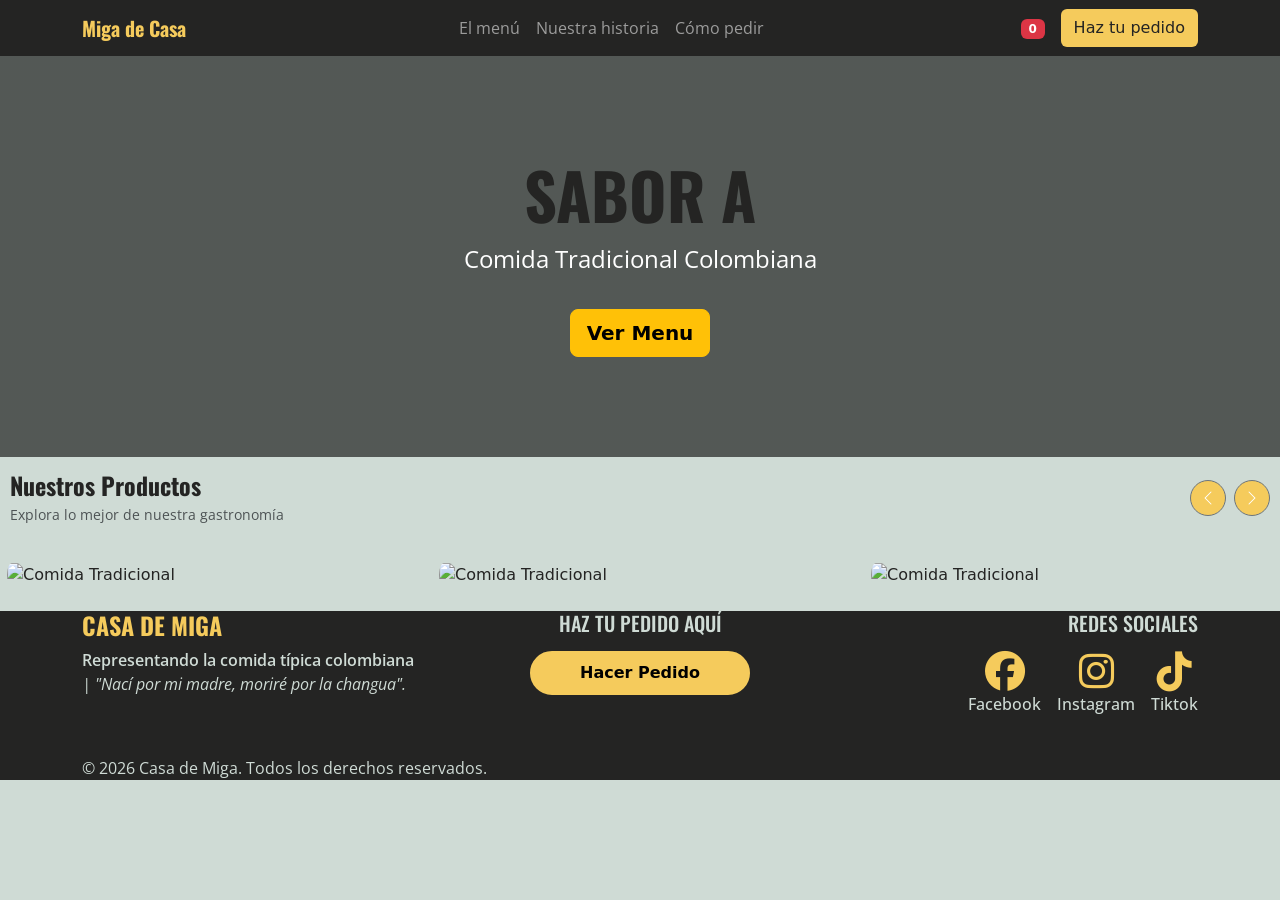
==== commit 3446e0e7: "Merge branch 'main' into camilo" ====
--- a/HTML/index.html
+++ b/HTML/index.html
@@ -61,144 +61,141 @@
   <!-- BANNER INICIO -->
   <div class="hero-banner text-center">
     <div class="container">
-      <h1 class="display-3 fw-bold">Restaurante Miga de Casa</h1>
-      <p class="fs-4">Comida Tradicional Colombiana</p>
-      <button class="btn btn-warning btn-lg mt-3 fw-semibold">Ver catálogo</button>
+      <h1 class="display-3 fw-bold titulo-sabor">SABOR A</h1>
+      <p class="fs-4 subtitulo-sabor">Comida Tradicional Colombiana</p>
+      <a href="../HTML/catalogo.html"><button class="btn btn-warning btn-lg mt-3 fw-semibold">Ver Menu</button></a>
     </div>
   </div>
-  <div>
-    <!-- Abaajo del Banner / Carrusel de Productos -->
-    <div id="carouselProductos" class="carousel slide mb-4" data-bs-ride="carousel">
-
-      <!-- Encabezado con Título y Botones de Control -->
-      <div class="info-prev mb-4 d-flex justify-content-between align-items-center">
-        <div>
-          <h4 class="fw-bold mb-1">Nuestros Productos</h4>
-          <p class="text-muted mb-0">Explora lo mejor de nuestra gastronomía</p>
-        </div>
-
-        <!-- Controles del Carrusel -->
-        <div class="d-flex gap-2">
-          <button
-            class="btn btn-outline-secondary btn-sm rounded-circle d-flex align-items-center justify-content-center"
-            type="button" data-bs-target="#carouselProductos" data-bs-slide="prev" style="width: 36px; height: 36px;">
-            <span class="carousel-control-prev-icon d-inline-block" style="width: 1rem; height: 1rem;"
-              aria-hidden="true"></span>
-            <span class="visually-hidden">Anterior</span>
-          </button>
-          <button
-            class="btn btn-outline-secondary btn-sm rounded-circle d-flex align-items-center justify-content-center"
-            type="button" data-bs-target="#carouselProductos" data-bs-slide="next" style="width: 36px; height: 36px;">
-            <span class="carousel-control-next-icon d-inline-block" style="width: 1rem; height: 1rem;"
-              aria-hidden="true"></span>
-            <span class="visually-hidden">Siguiente</span>
-          </button>
-        </div>
-      </div>
-
-      <!-- Diapositivas del Carrusel -->
-      <div class="carousel-inner">
-        <!-- DIAPOSITIVA 1 (Tus 3 imágenes en fila) -->
-        <div class="carousel-item active">
-          <div class="row g-3">
-            <div class="col-12 col-md-4">
-              <img src="https://i.pinimg.com/1200x/7c/d2/1a/7cd21a7cf9b8e4e8664459e4ea5501f2.jpg"
-                class="img-fluid rounded-4 object-fit-cover w-100" style="height: 250px;" alt="Comida Tradicional">
-            </div>
-            <div class="col-12 col-md-4">
-              <img src="https://i.pinimg.com/736x/12/fe/02/12fe024ef49506d1e2f571867372f036.jpg"
-                class="img-fluid rounded-4 object-fit-cover w-100" style="height: 250px;" alt="Comida Tradicional">
-            </div>
-            <div class="col-12 col-md-4">
-              <img src="https://i.pinimg.com/736x/f6/c7/f5/f6c7f5e4e897ce2d7b114977f945e8fa.jpg"
-                class="img-fluid rounded-4 object-fit-cover w-100" style="height: 250px;" alt="Comida Tradicional">
-            </div>
-          </div>
-        </div>
-
-        <!-- DIAPOSITIVA 2 (Agrega aquí más imágenes si lo deseas) -->
-        <div class="carousel-item">
-          <div class="row g-3">
-            <div class="col-12 col-md-4">
-              <img src="https://i.pinimg.com/736x/f6/c7/f5/f6c7f5e4e897ce2d7b114977f945e8fa.jpg"
-                class="img-fluid rounded-4 object-fit-cover w-100" style="height: 250px;" alt="Comida Tradicional">
-            </div>
-            <div class="col-12 col-md-4">
-              <img src="https://i.pinimg.com/1200x/7c/d2/1a/7cd21a7cf9b8e4e8664459e4ea5501f2.jpg"
-                class="img-fluid rounded-4 object-fit-cover w-100" style="height: 250px;" alt="Comida Tradicional">
-            </div>
-            <div class="col-12 col-md-4">
-              <img src="https://i.pinimg.com/736x/12/fe/02/12fe024ef49506d1e2f571867372f036.jpg"
-                class="img-fluid rounded-4 object-fit-cover w-100" style="height: 250px;" alt="Comida Tradicional">
-            </div>
-          </div>
-        </div>
-
-      </div>
-    </div>
-    <!--Footer-->
-    <footer>
-      <div class="container mt-4 py-3">
-        <!--Marca info-->
-        <div class="row">
-          <div class="col-12 col-md-4 mb-3 mb-md-0">
-            <a href="/HTML/index.html" class="text-decoration-none d-inline-block">
-              <h4 class="fw-bolder accent">CASA DE MIGA</h4>
-            </a>
-            <p class="mb-0 fw-semibold">
-              Representando la comida típica colombiana
-            </p>
-            <p><i>| "Nací por mi madre, moriré por la changua".</i></p>
-          </div>
-          <!--CTA-->
-          <div class="col-12 col-md-4 d-flex flex-column align-items-center gap-3 mb-2">
-            <h5 class="text-center mb-0">HAZ TU PEDIDO AQUÍ</h5>
-            <a href="/HTML/catalogo.html" class="btn btn-primary rounded-5 accent-container fw-bolder px-5 py-2">
-              Hacer Pedido
-            </a>
-          </div>
-          <!--Redes-->
-          <div class="col-12 col-md-4 d-flex flex-column align-items-start align-items-md-end gap-2">
-            <h5>REDES SOCIALES</h5>
-            <ul class="list-unstyled d-flex justify-content-md-end gap-3 m-0">
-              <li class="text-center">
-                <a href="https://www.facebook.com/" class="text-decoration-none d-inline-block">
-                  <i class="fa-brands fa-facebook fs-1 accent"></i>
-                  <p class="fw-medium">Facebook</p>
-                </a>
-              </li>
-              <li class="text-center">
-                <a href="https://www.instagram.com/" class="text-decoration-none d-inline-block">
-                  <i class="fa-brands fa-instagram fs-1 accent"></i>
-                  <p class="fw-medium">Instagram</p>
-                </a>
-              </li>
-              <li class="text-center">
-                <a href="https://www.tiktok.com/" class="text-decoration-none d-inline-block">
-                  <i class="fa-brands fa-tiktok fs-1 accent"></i>
-                  <p class="fw-medium">Tiktok</p>
-                </a>
-              </li>
-            </ul>
-          </div>
-        </div>
-      </div>
-      <!--Copy-->
-      <div class="container mt-4">
-        <div class="row">
-          <div class="col-12 text-center text-md-start">
-            <p class="mb-0">
-              &copy; 2026 Casa de Miga. Todos los derechos reservados.
-            </p>
-          </div>
-        </div>
-      </div>
-    </footer>
-
-    <script src="https://cdn.jsdelivr.net/npm/bootstrap@5.3.8/dist/js/bootstrap.bundle.min.js"
-      integrity="sha384-FKyoEForCGlyvwx9Hj09JcYn3nv7wiPVlz7YYwJrWVcXK/BmnVDxM+D2scQbITxI"
-      crossorigin="anonymous"></script>
-    <script src="../JS/app.js"></script>
+
+  <!-- Abaajo del Banner / Carrusel de Productos -->
+  <div id="carouselProductos" class="carousel slide mb-4" data-bs-ride="carousel">
+    <!-- Encabezado con Título y Botones de Control -->
+    <div class="info-prev mb-4 d-flex justify-content-between align-items-center">
+      <div>
+        <h4 class="fw-bold mb-1">Nuestros Productos</h4>
+        <p class="text-muted small mb-0">Explora lo mejor de nuestra gastronomía</p>
+      </div>
+
+      <!-- Controles del Carrusel -->
+      <div class="d-flex gap-2">
+        <button class="btn btn-outline-secondary btn-sm rounded-circle d-flex align-items-center justify-content-center btn-carrusel"
+          type="button" data-bs-target="#carouselProductos" data-bs-slide="prev" style="width: 36px; height: 36px;">
+          <span class="carousel-control-prev-icon d-inline-block btn-icon" style="width: 1rem; height: 1rem;"
+            aria-hidden="true"></span>
+          <span class="visually-hidden">Anterior</span>
+        </button>
+        <button class="btn btn-outline-secondary btn-sm rounded-circle d-flex align-items-center justify-content-center btn-carrusel"
+          type="button" data-bs-target="#carouselProductos" data-bs-slide="next" style="width: 36px; height: 36px;">
+          <span class="carousel-control-next-icon d-inline-block" style="width: 1rem; height: 1rem;"
+            aria-hidden="true"></span>
+          <span class="visually-hidden">Siguiente</span>
+        </button>
+      </div>
+    </div>
+
+    <!-- Diapositivas del Carrusel -->
+    <div class="carousel-inner">
+      <!-- DIAPOSITIVA 1 -->
+      <div class="carousel-item active">
+        <div class="row g-3 img-carrusel">
+          <div class="col-12 col-md-4 ">
+            <img src="https://i.pinimg.com/1200x/7c/d2/1a/7cd21a7cf9b8e4e8664459e4ea5501f2.jpg"
+              class="img-fluid rounded-4 object-fit-cover w-100 img-carrusel-comida" style="height: 250px;" alt="Comida Tradicional">
+          </div>
+          <div class="col-12 col-md-4">
+            <img src="https://i.pinimg.com/736x/12/fe/02/12fe024ef49506d1e2f571867372f036.jpg"
+              class="img-fluid rounded-4 object-fit-cover w-100 img-carrusel-comida" style="height: 250px;" alt="Comida Tradicional">
+          </div>
+          <div class="col-12 col-md-4">
+            <img src="https://i.pinimg.com/736x/f6/c7/f5/f6c7f5e4e897ce2d7b114977f945e8fa.jpg"
+              class="img-fluid rounded-4 object-fit-cover w-100 img-carrusel-comida" style="height: 250px;" alt="Comida Tradicional">
+          </div>
+        </div>
+      </div>
+
+      <!-- DIAPOSITIVA 2 -->
+      <div class="carousel-item">
+        <div class="row g-3 img-carrusel">
+          <div class="col-12 col-md-4">
+            <img src="https://i.pinimg.com/736x/8c/df/73/8cdf738210b2f9b83adcfbd73cdb3d03.jpg"
+              class="img-fluid rounded-4 object-fit-cover w-100 img-carrusel-comida" style="height: 250px;" alt="Comida Tradicional">
+          </div>
+          <div class="col-12 col-md-4">
+            <img src="https://i.pinimg.com/1200x/fd/3d/04/fd3d04b5fb0e3145aecb50171f872d9c.jpg"
+              class="img-fluid rounded-4 object-fit-cover w-100 img-carrusel-comida" style="height: 250px;" alt="Comida Tradicional">
+          </div>
+          <div class="col-12 col-md-4">
+            <img src="https://i.pinimg.com/1200x/52/f0/4a/52f04a1ce1994f344f2093cbe9a18a43.jpg"
+              class="img-fluid rounded-4 object-fit-cover w-100 img-carrusel-comida" style="height: 250px;" alt="Comida Tradicional">
+          </div>
+        </div>
+      </div>
+
+    </div>
+  </div>
+
+  <!--Footer-->
+  <footer>
+    <div class="container mt-4">
+      <!--Marca info-->
+      <div class="row">
+        <div class="col-12 col-md-4 mb-3 mb-md-0">
+          <a href="/HTML/index.html" class="text-decoration-none d-inline-block">
+            <h4 class="fw-bolder accent">CASA DE MIGA</h4>
+          </a>
+          <p class="mb-0 fw-semibold">
+            Representando la comida típica colombiana
+          </p>
+          <p><i>| "Nací por mi madre, moriré por la changua".</i></p>
+        </div>
+        <!--CTA-->
+        <div class="col-12 col-md-4 d-flex flex-column align-items-center gap-3 mb-2">
+          <h5 class="text-center mb-0">HAZ TU PEDIDO AQUÍ</h5>
+          <a href="/HTML/catalogo.html" class="btn btn-primary rounded-5 accent-container fw-bolder px-5 py-2">
+            Hacer Pedido
+          </a>
+        </div>
+        <!--Redes-->
+        <div class="col-12 col-md-4 d-flex flex-column align-items-start align-items-md-end gap-2">
+          <h5>REDES SOCIALES</h5>
+          <ul class="list-unstyled d-flex justify-content-md-end gap-3 m-0">
+            <li class="text-center">
+              <a href="https://www.facebook.com/" class="text-decoration-none d-inline-block">
+                <i class="fa-brands fa-facebook fs-1 accent"></i>
+                <p class="fw-medium">Facebook</p>
+              </a>
+            </li>
+            <li class="text-center">
+              <a href="https://www.instagram.com/" class="text-decoration-none d-inline-block">
+                <i class="fa-brands fa-instagram fs-1 accent"></i>
+                <p class="fw-medium">Instagram</p>
+              </a>
+            </li>
+            <li class="text-center">
+              <a href="https://www.tiktok.com/" class="text-decoration-none d-inline-block">
+                <i class="fa-brands fa-tiktok fs-1 accent"></i>
+                <p class="fw-medium">Tiktok</p>
+              </a>
+            </li>
+          </ul>
+        </div>
+      </div>
+    </div>
+    <!--Copy-->
+    <div class="container mt-4 mb-2">
+      <div class="row">
+        <div class="col-12 text-center text-md-start">
+          <p class="mb-0">
+            &copy; 2026 Casa de Miga. Todos los derechos reservados.
+          </p>
+        </div>
+      </div>
+    </div>
+  </footer>
+  <script src="https://cdn.jsdelivr.net/npm/bootstrap@5.3.8/dist/js/bootstrap.bundle.min.js"
+    integrity="sha384-FKyoEForCGlyvwx9Hj09JcYn3nv7wiPVlz7YYwJrWVcXK/BmnVDxM+D2scQbITxI"
+    crossorigin="anonymous"></script>
+  <script src="../JS/app.js"></script>
 </body>
 
 </html>
--- a/CSS/styles.css
+++ b/CSS/styles.css
@@ -7,6 +7,262 @@
   --font-text: "Open Sans", sans-serif;
 }
 
+
+body{
+    background-color: var(--bg);
+    color: var(--primary);
+    box-sizing: border-box;
+    padding: 0;
+    margin: 0;
+}
+
+p, dd, dt, figcaption, li{
+    font-family: var(--font-text);
+}
+
+h1, h2, h3, h4, h5, h6{
+    font-family: var(--font-title);
+    color: var(--primary);
+}
+
+/* ================= HERO SECTION ================= */
+.hero {
+    padding: 5rem 0;
+    background-color: var(--bg);
+}
+
+.hero-title {
+    font-size: 3rem;
+    font-weight: 700;
+    line-height: 1.2;
+    margin-bottom: 1.5rem;
+}
+
+.hero-title .resaltado {
+    color: #b33928; /* color rojo para descatar sin afán */
+    position: relative;
+
+}
+
+.hero-lead {
+    font-size: 1.15rem;
+    color: var(--secundary);
+    margin-bottom: 2rem;
+    line-height: 1.6;
+}
+
+/* ================= FOTO PLACEHOLDER ================= */
+.foto-placeholder {
+    background-color: var(--secundary);
+    color: var(--bg);
+    border-radius: 12px;
+    height: 320px;
+    display: flex;
+    align-items: flex-end;
+    justify-content: center;
+    padding: 1.5rem;
+    box-shadow: 0 10px 25px rgba(36, 36, 35, 0.15);
+    border: 4px dashed var(--accent);
+}
+
+.foto-placeholder figcaption {
+    font-size: 0.9rem;
+    font-style: italic;
+    background: rgba(0, 0, 0, 0.6);
+    padding: 0.3rem 0.8rem;
+    border-radius: 4px;
+}
+
+
+
+/* ================= SECCIONES GENERALES ================= */
+.section {
+    padding: 5rem 0;
+}
+
+.section-title {
+    font-size: 2.5rem;
+    font-weight: 600;
+    line-height: 1.3;
+}
+
+.prose p {
+    font-size: 1.05rem;
+    color: var(--secundary);
+    line-height: 1.8;
+    margin-bottom: 1.5rem;
+}
+
+/* ================= SECCIÓN VALORES ================= */
+.section-soft {
+    background-color: #c2cec7; /* Un tono ligeramente más profundo que el anterior */
+    border-top: 1px solid rgba(0,0,0,0.05);
+    border-bottom: 1px solid rgba(0,0,0,0.05);
+}
+
+.valores dt {
+    font-family: var(--font-title);
+    font-size: 1.3rem;
+    font-weight: 600;
+    color: var(--primary);
+}
+
+.valores dd {
+    color: var(--secundary);
+    font-size: 1rem;
+    line-height: 1.6;
+}
+
+.valor {
+    padding: 1.5rem 0;
+    border-bottom: 1px solid rgba(51, 53, 51, 0.15);
+}
+
+.valor:last-child {
+    border-bottom: none;
+}
+
+/* ================= SECCIÓN PROCESO (OSCURA) ================= */
+.section-dark {
+    background-color: var(--primary);
+    color: var(--bg);
+}
+
+.section-dark .section-title {
+    color: var(--bg);
+}
+
+.on-dark-text {
+    color: #b5bcba;
+}
+
+.proceso {
+    list-style: none;
+    counter-reset: paso;
+    padding-left: 0;
+}
+
+.proceso li {
+    position: relative;
+    padding-left: 3.5rem;
+    margin-bottom: 2.5rem;
+}
+
+.proceso li::before {
+    counter-increment: paso;
+    content: counter(paso);
+    position: absolute;
+    left: 0;
+    top: 0;
+    width: 2.5rem;
+    height: 2.5rem;
+    background-color: var(--accent);
+    color: var(--primary);
+    font-family: var(--font-title);
+    font-weight: 700;
+    font-size: 1.2rem;
+    border-radius: 50%;
+    display: flex;
+    align-items: center;
+    justify-content: center;
+}
+
+.proceso h3 {
+    color: var(--bg);
+    font-size: 1.25rem;
+    margin-bottom: 0.3rem;
+}
+
+.proceso p {
+    color: #b5bcba;
+    margin-bottom: 0;
+}
+
+/* ================= CITA ================= */
+.cita {
+    max-width: 800px;
+    margin: 0 auto;
+    text-align: center;
+    padding: 2rem;
+}
+
+.cita blockquote p {
+    font-family: var(--font-title);
+    font-size: 2rem;
+    font-style: italic;
+    color: var(--primary);
+    line-height: 1.4;
+    margin-bottom: 1rem;
+}
+
+.cita figcaption {
+    font-size: 1rem;
+    font-weight: 600;
+    color: var(--secundary);
+}
+
+/* =================  (LLAMADA A LA ACCIÓN) ================= */
+.cta {
+    background-color: var(--secundary);
+    color: var(--bg);
+    padding: 5rem 0;
+}
+
+.cta-title {
+    color: var(--bg);
+    font-size: 2.5rem;
+    margin-bottom: 1rem;
+}
+
+.cta-text {
+    color: #b5bcba;
+    margin-bottom: 2rem;
+    font-size: 1.1rem;
+}
+
+/* ================= BOTONES PERSONALIZADOS ================= */
+.btn-mc {
+    padding: 0.75rem 1.75rem;
+    font-family: var(--font-title);
+    font-size: 1.1rem;
+    font-weight: 600;
+    border-radius: 6px;
+    transition: all 0.3s ease;
+    text-decoration: none;
+}
+
+.btn-mc-gold {
+    background-color: var(--accent);
+    color: var(--primary);
+    border: 2px solid var(--accent);
+}
+
+.btn-mc-gold:hover {
+    background-color: #e0b74b;
+    border-color: #e0b74b;
+    color: var(--primary);
+    transform: translateY(-2px);
+}
+
+.btn-mc-outline {
+    background-color: transparent;
+    color: var(--bg);
+    border: 2px solid var(--bg);
+}
+
+.section:not(.section-dark) .btn-mc-outline {
+    color: var(--primary);
+    border-color: var(--primary);
+}
+
+.btn-mc-outline:hover {
+    background-color: var(--primary);
+    color: var(--bg);
+    border-color: var(--primary);
+    transform: translateY(-2px);
+} 
+
+
 body {
   background-color: var(--bg);
   box-sizing: border-box;
@@ -30,20 +286,49 @@
 /*INDEX*/
 /*banner-hero*/
 .hero-banner {
-    background: linear-gradient(rgba(0, 0, 0, 0.6), rgba(0, 0, 0, 0.6)), 
-                url('../ASSETS/IMG/COLOMBIA.jpg') center/cover no-repeat;
-    color: white;
-    padding: 100px 0;
-  }
-
-  /*Abajo del banner*/
-
-  .info-prev{
-    display: flex;
-    justify-content: center;
-    align-items: center;
-    padding: 14px 10px;
-  }
+  background: linear-gradient(rgba(0, 0, 0, 0.6), rgba(0, 0, 0, 0.6)),
+    url('https://i.pinimg.com/1200x/2c/80/ad/2c80ad787e1e9fc1e59ca944f91ddb23.jpg') center/cover no-repeat;
+  color: white;
+  padding: 100px 0;
+}
+
+.titulo-sabor{
+  font-family: var(--font-title);
+}
+
+.subtitulo-sabor{
+  font-family: var(--font-text);
+}
+
+/*Abajo del banner*/
+.info-prev {
+  font-family: var(--font-title);
+  color: var(--primary);
+  display: flex;
+  justify-content: center;
+  align-items: center;
+  padding: 14px 10px;
+}
+.btn-carrusel{
+  background-color: var(--accent);
+}
+
+.img-carrusel-comida{
+  padding: 0px 7px;
+}
+
+.btn-filtro{
+  background-color: var(--accent);
+  border-color: var(--accent);
+  color: #000000;
+}
+
+.btn-filtro:hover{
+  background-color: var(--accent);
+  border-color: var(--accent);
+  color: #000000;
+}
+
 
 footer, .form {
   background-color: var(--primary);
@@ -66,14 +351,15 @@
 .btn-primary {
   background-color: var(--accent);
   border: solid 2px var(--accent);
-  color: #000000; /* Asumiendo que tu acento es amarillo, el texto negro da contraste */
+  color: #000000;
+
   transition: all 0.3s ease;
 }
 
 .btn-primary:hover {
-  background-color: transparent; 
-  border-color: var(--accent); 
-  color: var(--accent); 
+  background-color: transparent;
+  border-color: var(--accent);
+  color: var(--accent);
 }
 
 footer a,
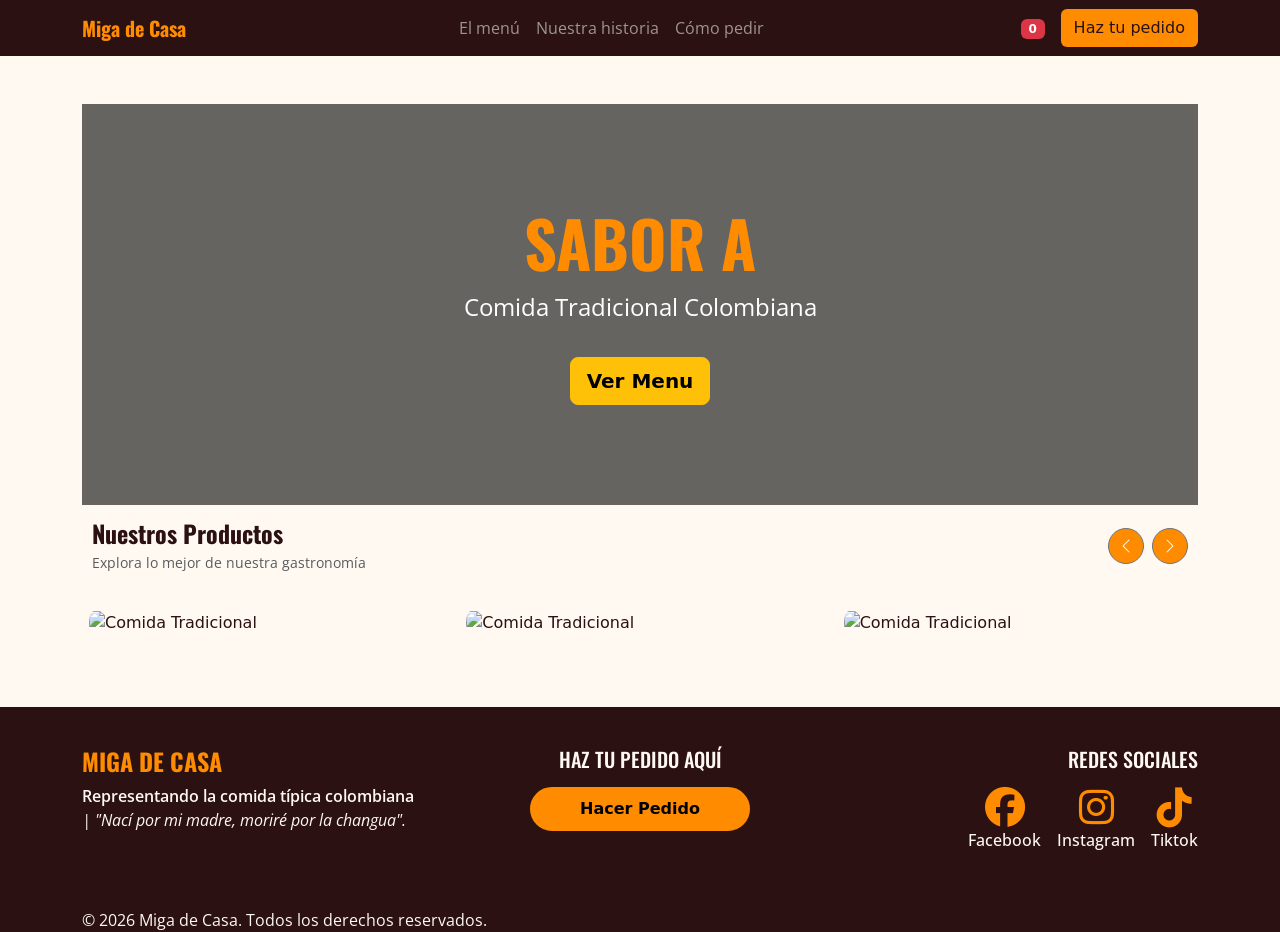
==== commit e0bd6721: "refactor(colors): change colors" ====
--- a/HTML/index.html
+++ b/HTML/index.html
@@ -16,7 +16,7 @@
   <link rel="stylesheet" href="https://cdnjs.cloudflare.com/ajax/libs/font-awesome/6.5.1/css/all.min.css" />
 </head>
 
-<body>
+<body class="d-flex flex-column min-vh-100">
 
   <nav class="navbar navbar-expand-lg navbar-dark" style="background-color: var(--primary);">
     <div class="container">
@@ -58,10 +58,11 @@
     </div>
   </nav>
 
+  <main class="container py-5 flex-grow-1">
   <!-- BANNER INICIO -->
-  <div class="hero-banner text-center">
+  <div class="hero-banner text-center ">
     <div class="container">
-      <h1 class="display-3 fw-bold titulo-sabor">SABOR A</h1>
+      <h1 class="display-3 fw-bold titulo-sabor accent">SABOR A</h1>
       <p class="fs-4 subtitulo-sabor">Comida Tradicional Colombiana</p>
       <a href="../HTML/catalogo.html"><button class="btn btn-warning btn-lg mt-3 fw-semibold">Ver Menu</button></a>
     </div>
@@ -133,65 +134,85 @@
 
     </div>
   </div>
-
-  <!--Footer-->
-  <footer>
-    <div class="container mt-4">
-      <!--Marca info-->
-      <div class="row">
-        <div class="col-12 col-md-4 mb-3 mb-md-0">
-          <a href="/HTML/index.html" class="text-decoration-none d-inline-block">
-            <h4 class="fw-bolder accent">CASA DE MIGA</h4>
-          </a>
-          <p class="mb-0 fw-semibold">
-            Representando la comida típica colombiana
-          </p>
-          <p><i>| "Nací por mi madre, moriré por la changua".</i></p>
-        </div>
-        <!--CTA-->
-        <div class="col-12 col-md-4 d-flex flex-column align-items-center gap-3 mb-2">
-          <h5 class="text-center mb-0">HAZ TU PEDIDO AQUÍ</h5>
-          <a href="/HTML/catalogo.html" class="btn btn-primary rounded-5 accent-container fw-bolder px-5 py-2">
-            Hacer Pedido
-          </a>
-        </div>
-        <!--Redes-->
-        <div class="col-12 col-md-4 d-flex flex-column align-items-start align-items-md-end gap-2">
-          <h5>REDES SOCIALES</h5>
-          <ul class="list-unstyled d-flex justify-content-md-end gap-3 m-0">
-            <li class="text-center">
-              <a href="https://www.facebook.com/" class="text-decoration-none d-inline-block">
-                <i class="fa-brands fa-facebook fs-1 accent"></i>
-                <p class="fw-medium">Facebook</p>
-              </a>
-            </li>
-            <li class="text-center">
-              <a href="https://www.instagram.com/" class="text-decoration-none d-inline-block">
-                <i class="fa-brands fa-instagram fs-1 accent"></i>
-                <p class="fw-medium">Instagram</p>
-              </a>
-            </li>
-            <li class="text-center">
-              <a href="https://www.tiktok.com/" class="text-decoration-none d-inline-block">
-                <i class="fa-brands fa-tiktok fs-1 accent"></i>
-                <p class="fw-medium">Tiktok</p>
-              </a>
-            </li>
-          </ul>
-        </div>
-      </div>
-    </div>
-    <!--Copy-->
-    <div class="container mt-4 mb-2">
-      <div class="row">
-        <div class="col-12 text-center text-md-start">
-          <p class="mb-0">
-            &copy; 2026 Casa de Miga. Todos los derechos reservados.
-          </p>
-        </div>
-      </div>
-    </div>
-  </footer>
+    </main>
+
+     <!--Footer-->
+    <footer>
+      <div class="container mt-4 py-3">
+        <!--Marca info-->
+        <div class="row">
+          <div class="col-12 col-md-4 mb-3 mb-md-0">
+            <a
+              href="/HTML/index.html"
+              class="text-decoration-none d-inline-block"
+            >
+              <h4 class="fw-bolder accent">MIGA DE CASA</h4>
+            </a>
+            <p class="mb-0 fw-semibold">
+              Representando la comida típica colombiana
+            </p>
+            <p><i>| "Nací por mi madre, moriré por la changua".</i></p>
+          </div>
+          <!--CTA-->
+          <div
+            class="col-12 col-md-4 d-flex flex-column align-items-center gap-3 mb-2"
+          >
+            <h5 class="text-center mb-0">HAZ TU PEDIDO AQUÍ</h5>
+            <a
+              href="/HTML/catalogo.html"
+              class="btn btn-primary rounded-5 accent-container fw-bolder px-5 py-2"
+            >
+              Hacer Pedido
+            </a>
+          </div>
+          <!--Redes-->
+          <div
+            class="col-12 col-md-4 d-flex flex-column align-items-start align-items-md-end gap-2"
+          >
+            <h5>REDES SOCIALES</h5>
+            <ul class="list-unstyled d-flex justify-content-md-end gap-3 m-0">
+              <li class="text-center">
+                <a
+                  href="https://www.facebook.com/"
+                  class="text-decoration-none d-inline-block"
+                >
+                  <i class="fa-brands fa-facebook fs-1 accent"></i>
+                  <p class="fw-medium">Facebook</p>
+                </a>
+              </li>
+              <li class="text-center">
+                <a
+                  href="https://www.instagram.com/"
+                  class="text-decoration-none d-inline-block"
+                >
+                  <i class="fa-brands fa-instagram fs-1 accent"></i>
+                  <p class="fw-medium">Instagram</p>
+                </a>
+              </li>
+              <li class="text-center">
+                <a
+                  href="https://www.tiktok.com/"
+                  class="text-decoration-none d-inline-block"
+                >
+                  <i class="fa-brands fa-tiktok fs-1 accent"></i>
+                  <p class="fw-medium">Tiktok</p>
+                </a>
+              </li>
+            </ul>
+          </div>
+        </div>
+      </div>
+      <!--Copy-->
+      <div class="container mt-4">
+        <div class="row">
+          <div class="col-12 text-center text-md-start">
+            <p class="mb-0">
+              &copy; 2026 Miga de Casa. Todos los derechos reservados.
+            </p>
+          </div>
+        </div>
+      </div>
+    </footer>
   <script src="https://cdn.jsdelivr.net/npm/bootstrap@5.3.8/dist/js/bootstrap.bundle.min.js"
     integrity="sha384-FKyoEForCGlyvwx9Hj09JcYn3nv7wiPVlz7YYwJrWVcXK/BmnVDxM+D2scQbITxI"
     crossorigin="anonymous"></script>
--- a/CSS/styles.css
+++ b/CSS/styles.css
@@ -1,276 +1,25 @@
 :root {
-  --bg: #cfdbd5;
-  --primary: #242423;
-  --secundary: #333533;
-  --accent: #f5cb5c;
+  --bg: #fff9f2; 
+  --primary: #2b1111; 
+  --secundary: #a62817; 
+  --accent: #ff8c00;
   --font-title: "Oswald", sans-serif;
   --font-text: "Open Sans", sans-serif;
 }
 
-
-body{
-    background-color: var(--bg);
-    color: var(--primary);
-    box-sizing: border-box;
-    padding: 0;
-    margin: 0;
-}
-
-p, dd, dt, figcaption, li{
-    font-family: var(--font-text);
-}
-
-h1, h2, h3, h4, h5, h6{
-    font-family: var(--font-title);
-    color: var(--primary);
-}
-
-/* ================= HERO SECTION ================= */
-.hero {
-    padding: 5rem 0;
-    background-color: var(--bg);
-}
-
-.hero-title {
-    font-size: 3rem;
-    font-weight: 700;
-    line-height: 1.2;
-    margin-bottom: 1.5rem;
-}
-
-.hero-title .resaltado {
-    color: #b33928; /* color rojo para descatar sin afán */
-    position: relative;
-
-}
-
-.hero-lead {
-    font-size: 1.15rem;
-    color: var(--secundary);
-    margin-bottom: 2rem;
-    line-height: 1.6;
-}
-
-/* ================= FOTO PLACEHOLDER ================= */
-.foto-placeholder {
-    background-color: var(--secundary);
-    color: var(--bg);
-    border-radius: 12px;
-    height: 320px;
-    display: flex;
-    align-items: flex-end;
-    justify-content: center;
-    padding: 1.5rem;
-    box-shadow: 0 10px 25px rgba(36, 36, 35, 0.15);
-    border: 4px dashed var(--accent);
-}
-
-.foto-placeholder figcaption {
-    font-size: 0.9rem;
-    font-style: italic;
-    background: rgba(0, 0, 0, 0.6);
-    padding: 0.3rem 0.8rem;
-    border-radius: 4px;
-}
-
-
-
-/* ================= SECCIONES GENERALES ================= */
-.section {
-    padding: 5rem 0;
-}
-
-.section-title {
-    font-size: 2.5rem;
-    font-weight: 600;
-    line-height: 1.3;
-}
-
-.prose p {
-    font-size: 1.05rem;
-    color: var(--secundary);
-    line-height: 1.8;
-    margin-bottom: 1.5rem;
-}
-
-/* ================= SECCIÓN VALORES ================= */
-.section-soft {
-    background-color: #c2cec7; /* Un tono ligeramente más profundo que el anterior */
-    border-top: 1px solid rgba(0,0,0,0.05);
-    border-bottom: 1px solid rgba(0,0,0,0.05);
-}
-
-.valores dt {
-    font-family: var(--font-title);
-    font-size: 1.3rem;
-    font-weight: 600;
-    color: var(--primary);
-}
-
-.valores dd {
-    color: var(--secundary);
-    font-size: 1rem;
-    line-height: 1.6;
-}
-
-.valor {
-    padding: 1.5rem 0;
-    border-bottom: 1px solid rgba(51, 53, 51, 0.15);
-}
-
-.valor:last-child {
-    border-bottom: none;
-}
-
-/* ================= SECCIÓN PROCESO (OSCURA) ================= */
-.section-dark {
-    background-color: var(--primary);
-    color: var(--bg);
-}
-
-.section-dark .section-title {
-    color: var(--bg);
-}
-
-.on-dark-text {
-    color: #b5bcba;
-}
-
-.proceso {
-    list-style: none;
-    counter-reset: paso;
-    padding-left: 0;
-}
-
-.proceso li {
-    position: relative;
-    padding-left: 3.5rem;
-    margin-bottom: 2.5rem;
-}
-
-.proceso li::before {
-    counter-increment: paso;
-    content: counter(paso);
-    position: absolute;
-    left: 0;
-    top: 0;
-    width: 2.5rem;
-    height: 2.5rem;
-    background-color: var(--accent);
-    color: var(--primary);
-    font-family: var(--font-title);
-    font-weight: 700;
-    font-size: 1.2rem;
-    border-radius: 50%;
-    display: flex;
-    align-items: center;
-    justify-content: center;
-}
-
-.proceso h3 {
-    color: var(--bg);
-    font-size: 1.25rem;
-    margin-bottom: 0.3rem;
-}
-
-.proceso p {
-    color: #b5bcba;
-    margin-bottom: 0;
-}
-
-/* ================= CITA ================= */
-.cita {
-    max-width: 800px;
-    margin: 0 auto;
-    text-align: center;
-    padding: 2rem;
-}
-
-.cita blockquote p {
-    font-family: var(--font-title);
-    font-size: 2rem;
-    font-style: italic;
-    color: var(--primary);
-    line-height: 1.4;
-    margin-bottom: 1rem;
-}
-
-.cita figcaption {
-    font-size: 1rem;
-    font-weight: 600;
-    color: var(--secundary);
-}
-
-/* =================  (LLAMADA A LA ACCIÓN) ================= */
-.cta {
-    background-color: var(--secundary);
-    color: var(--bg);
-    padding: 5rem 0;
-}
-
-.cta-title {
-    color: var(--bg);
-    font-size: 2.5rem;
-    margin-bottom: 1rem;
-}
-
-.cta-text {
-    color: #b5bcba;
-    margin-bottom: 2rem;
-    font-size: 1.1rem;
-}
-
-/* ================= BOTONES PERSONALIZADOS ================= */
-.btn-mc {
-    padding: 0.75rem 1.75rem;
-    font-family: var(--font-title);
-    font-size: 1.1rem;
-    font-weight: 600;
-    border-radius: 6px;
-    transition: all 0.3s ease;
-    text-decoration: none;
-}
-
-.btn-mc-gold {
-    background-color: var(--accent);
-    color: var(--primary);
-    border: 2px solid var(--accent);
-}
-
-.btn-mc-gold:hover {
-    background-color: #e0b74b;
-    border-color: #e0b74b;
-    color: var(--primary);
-    transform: translateY(-2px);
-}
-
-.btn-mc-outline {
-    background-color: transparent;
-    color: var(--bg);
-    border: 2px solid var(--bg);
-}
-
-.section:not(.section-dark) .btn-mc-outline {
-    color: var(--primary);
-    border-color: var(--primary);
-}
-
-.btn-mc-outline:hover {
-    background-color: var(--primary);
-    color: var(--bg);
-    border-color: var(--primary);
-    transform: translateY(-2px);
-} 
-
-
 body {
   background-color: var(--bg);
+  color: var(--primary);
   box-sizing: border-box;
   padding: 0;
   margin: 0;
 }
 
-p {
+p,
+dd,
+dt,
+figcaption,
+li {
   font-family: var(--font-text);
 }
 
@@ -281,22 +30,279 @@
 h5,
 h6 {
   font-family: var(--font-title);
+  color: var(--primary);
+}
+
+/* ================= HERO SECTION ================= */
+.hero {
+  padding: 5rem 0;
+  background-color: var(--bg);
+}
+
+.hero-title {
+  font-size: 3rem;
+  font-weight: 700;
+  line-height: 1.2;
+  margin-bottom: 1.5rem;
+}
+
+.hero-title .resaltado {
+  color: #b33928; /* color rojo para descatar sin afán */
+  position: relative;
+}
+
+.hero-lead {
+  font-size: 1.15rem;
+  color: var(--secundary);
+  margin-bottom: 2rem;
+  line-height: 1.6;
+}
+
+/* ================= FOTO PLACEHOLDER ================= */
+.foto-placeholder {
+  background-color: var(--secundary);
+  color: var(--bg);
+  border-radius: 12px;
+  height: 320px;
+  display: flex;
+  align-items: flex-end;
+  justify-content: center;
+  padding: 1.5rem;
+  box-shadow: 0 10px 25px rgba(36, 36, 35, 0.15);
+  border: 4px dashed var(--accent);
+}
+
+.foto-placeholder figcaption {
+  font-size: 0.9rem;
+  font-style: italic;
+  background: rgba(0, 0, 0, 0.6);
+  padding: 0.3rem 0.8rem;
+  border-radius: 4px;
+}
+
+/* ================= SECCIONES GENERALES ================= */
+.section {
+  padding: 5rem 0;
+}
+
+.section-title {
+  font-size: 2.5rem;
+  font-weight: 600;
+  line-height: 1.3;
+}
+
+.prose p {
+  font-size: 1.05rem;
+  color: var(--secundary);
+  line-height: 1.8;
+  margin-bottom: 1.5rem;
+}
+
+/* ================= SECCIÓN VALORES ================= */
+.section-soft {
+  background-color: #c2cec7; /* Un tono ligeramente más profundo que el anterior */
+  border-top: 1px solid rgba(0, 0, 0, 0.05);
+  border-bottom: 1px solid rgba(0, 0, 0, 0.05);
+}
+
+.valores dt {
+  font-family: var(--font-title);
+  font-size: 1.3rem;
+  font-weight: 600;
+  color: var(--primary);
+}
+
+.valores dd {
+  color: var(--secundary);
+  font-size: 1rem;
+  line-height: 1.6;
+}
+
+.valor {
+  padding: 1.5rem 0;
+  border-bottom: 1px solid rgba(51, 53, 51, 0.15);
+}
+
+.valor:last-child {
+  border-bottom: none;
+}
+
+/* ================= SECCIÓN PROCESO (OSCURA) ================= */
+.section-dark {
+  background-color: var(--primary);
+  color: var(--bg);
+}
+
+.section-dark .section-title {
+  color: var(--bg);
+}
+
+.on-dark-text {
+  color: #b5bcba;
+}
+
+.proceso {
+  list-style: none;
+  counter-reset: paso;
+  padding-left: 0;
+}
+
+.proceso li {
+  position: relative;
+  padding-left: 3.5rem;
+  margin-bottom: 2.5rem;
+}
+
+.proceso li::before {
+  counter-increment: paso;
+  content: counter(paso);
+  position: absolute;
+  left: 0;
+  top: 0;
+  width: 2.5rem;
+  height: 2.5rem;
+  background-color: var(--accent);
+  color: var(--primary);
+  font-family: var(--font-title);
+  font-weight: 700;
+  font-size: 1.2rem;
+  border-radius: 50%;
+  display: flex;
+  align-items: center;
+  justify-content: center;
+}
+
+.proceso h3 {
+  color: var(--bg);
+  font-size: 1.25rem;
+  margin-bottom: 0.3rem;
+}
+
+.proceso p {
+  color: #b5bcba;
+  margin-bottom: 0;
+}
+
+/* ================= CITA ================= */
+.cita {
+  max-width: 800px;
+  margin: 0 auto;
+  text-align: center;
+  padding: 2rem;
+}
+
+.cita blockquote p {
+  font-family: var(--font-title);
+  font-size: 2rem;
+  font-style: italic;
+  color: var(--primary);
+  line-height: 1.4;
+  margin-bottom: 1rem;
+}
+
+.cita figcaption {
+  font-size: 1rem;
+  font-weight: 600;
+  color: var(--secundary);
+}
+
+/* =================  (LLAMADA A LA ACCIÓN) ================= */
+.cta {
+  background-color: var(--secundary);
+  color: var(--bg);
+  padding: 5rem 0;
+}
+
+.cta-title {
+  color: var(--bg);
+  font-size: 2.5rem;
+  margin-bottom: 1rem;
+}
+
+.cta-text {
+  color: #b5bcba;
+  margin-bottom: 2rem;
+  font-size: 1.1rem;
+}
+
+/* ================= BOTONES PERSONALIZADOS ================= */
+.btn-mc {
+  padding: 0.75rem 1.75rem;
+  font-family: var(--font-title);
+  font-size: 1.1rem;
+  font-weight: 600;
+  border-radius: 6px;
+  transition: all 0.3s ease;
+  text-decoration: none;
+}
+
+.btn-mc-gold {
+  background-color: var(--accent);
+  color: var(--primary);
+  border: 2px solid var(--accent);
+}
+
+.btn-mc-gold:hover {
+  background-color: #e0b74b;
+  border-color: #e0b74b;
+  color: var(--primary);
+  transform: translateY(-2px);
+}
+
+.btn-mc-outline {
+  background-color: transparent;
+  color: var(--bg);
+  border: 2px solid var(--bg);
+}
+
+.section:not(.section-dark) .btn-mc-outline {
+  color: var(--primary);
+  border-color: var(--primary);
+}
+
+.btn-mc-outline:hover {
+  background-color: var(--primary);
+  color: var(--bg);
+  border-color: var(--primary);
+  transform: translateY(-2px);
+}
+
+body {
+  background-color: var(--bg);
+  box-sizing: border-box;
+  padding: 0;
+  margin: 0;
+}
+
+p {
+  font-family: var(--font-text);
+}
+
+h1,
+h2,
+h3,
+h4,
+h5,
+h6 {
+  font-family: var(--font-title);
 }
 
 /*INDEX*/
 /*banner-hero*/
 .hero-banner {
-  background: linear-gradient(rgba(0, 0, 0, 0.6), rgba(0, 0, 0, 0.6)),
-    url('https://i.pinimg.com/1200x/2c/80/ad/2c80ad787e1e9fc1e59ca944f91ddb23.jpg') center/cover no-repeat;
+  background:
+    linear-gradient(rgba(0, 0, 0, 0.6), rgba(0, 0, 0, 0.6)),
+    url("https://i.pinimg.com/1200x/2c/80/ad/2c80ad787e1e9fc1e59ca944f91ddb23.jpg")
+      center/cover no-repeat;
   color: white;
   padding: 100px 0;
 }
 
-.titulo-sabor{
-  font-family: var(--font-title);
-}
-
-.subtitulo-sabor{
+.titulo-sabor {
+  font-family: var(--font-title);
+}
+
+.subtitulo-sabor {
   font-family: var(--font-text);
 }
 
@@ -309,33 +315,33 @@
   align-items: center;
   padding: 14px 10px;
 }
-.btn-carrusel{
-  background-color: var(--accent);
-}
-
-.img-carrusel-comida{
+.btn-carrusel {
+  background-color: var(--accent);
+}
+
+.img-carrusel-comida {
   padding: 0px 7px;
 }
 
-.btn-filtro{
+.btn-filtro {
   background-color: var(--accent);
   border-color: var(--accent);
   color: #000000;
 }
 
-.btn-filtro:hover{
+.btn-filtro:hover {
   background-color: var(--accent);
   border-color: var(--accent);
   color: #000000;
 }
 
-
-footer, .form {
+footer,
+.form {
   background-color: var(--primary);
 }
 
-.form{
- color: var(--bg);
+.form {
+  color: var(--bg);
 }
 
 footer p,
@@ -375,11 +381,11 @@
   color: var(--accent);
 }
 
-.fa-whatsapp{
-  color: #25D366;
-   transition: all 0.3s ease;
-}
-
-.fa-whatsapp:hover{
+.fa-whatsapp {
+  color: #25d366;
+  transition: all 0.3s ease;
+}
+
+.fa-whatsapp:hover {
   transform: scale(1.15);
 }
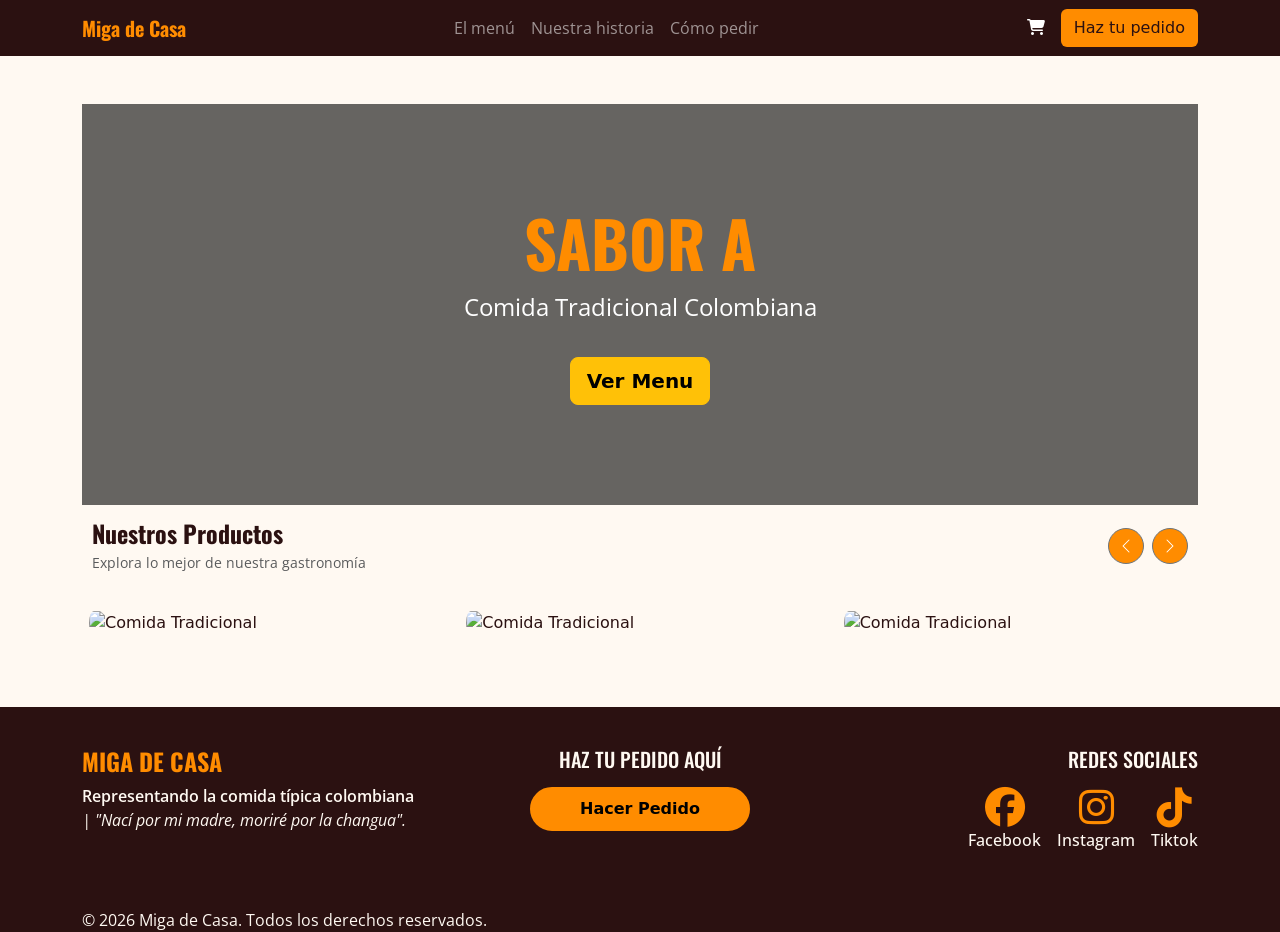
==== commit da479049: "fix logic for cart" ====
--- a/HTML/index.html
+++ b/HTML/index.html
@@ -38,15 +38,20 @@
         <!-- Enlaces a las páginas del sitio -->
         <ul class="navbar-nav mx-auto">
           <li class="nav-item"><a class="nav-link text-nowrap" href="catalogo.html">El menú</a></li>
-          <li class="nav-item"><a class="nav-link text-nowrap" href="sobre_nosotros.html">Nuestra historia</a></li>
+          <li class="nav-item"><a class="nav-link text-nowrap" href="sobre-nosotros.html">Nuestra historia</a></li>
           <li class="nav-item"><a class="nav-link text-nowrap" href="contacto.html">Cómo pedir</a></li>
         </ul>
 
         <!-- CARRITO: ícono con contador de productos -->
-        <a href="#carrito" class="nav-link position-relative">
-          <i class="bi bi-cart3"></i>
-          <span id="contadorCarrito" class="badge bg-danger">0</span>
-        </a>
+      <div class="nav-item dropdown ms-3">
+        <a class="nav-link position-relative text-white" href="#" role="button" data-bs-toggle="dropdown" aria-expanded="false">
+          <i class="fa-solid fa-cart-shopping"></i>
+        <span id="contadorCarrito" class="badge bg-danger position-absolute top-0 start-100 translate-middle d-none">0</span>
+      </a>
+      <ul class="dropdown-menu dropdown-menu-end shadow" id="listaCarrito" style="min-width: 250px;">
+        <!-- Aquí se inyectarán los items del carrito desde JS -->
+      </ul>
+    </div>
 
         <!-- BOTÓN PRINCIPAL: lleva al catálogo para pedir -->
         <a href="catalogo.html" class="btn text-nowrap ms-lg-3"
@@ -57,7 +62,6 @@
       </div>
     </div>
   </nav>
-
   <main class="container py-5 flex-grow-1">
   <!-- BANNER INICIO -->
   <div class="hero-banner text-center ">
--- a/CSS/styles.css
+++ b/CSS/styles.css
@@ -1,7 +1,7 @@
 :root {
   --bg: #fff9f2; 
   --primary: #2b1111; 
-  --secundary: #a62817; 
+  --secundary: #000; 
   --accent: #ff8c00;
   --font-title: "Oswald", sans-serif;
   --font-text: "Open Sans", sans-serif;
